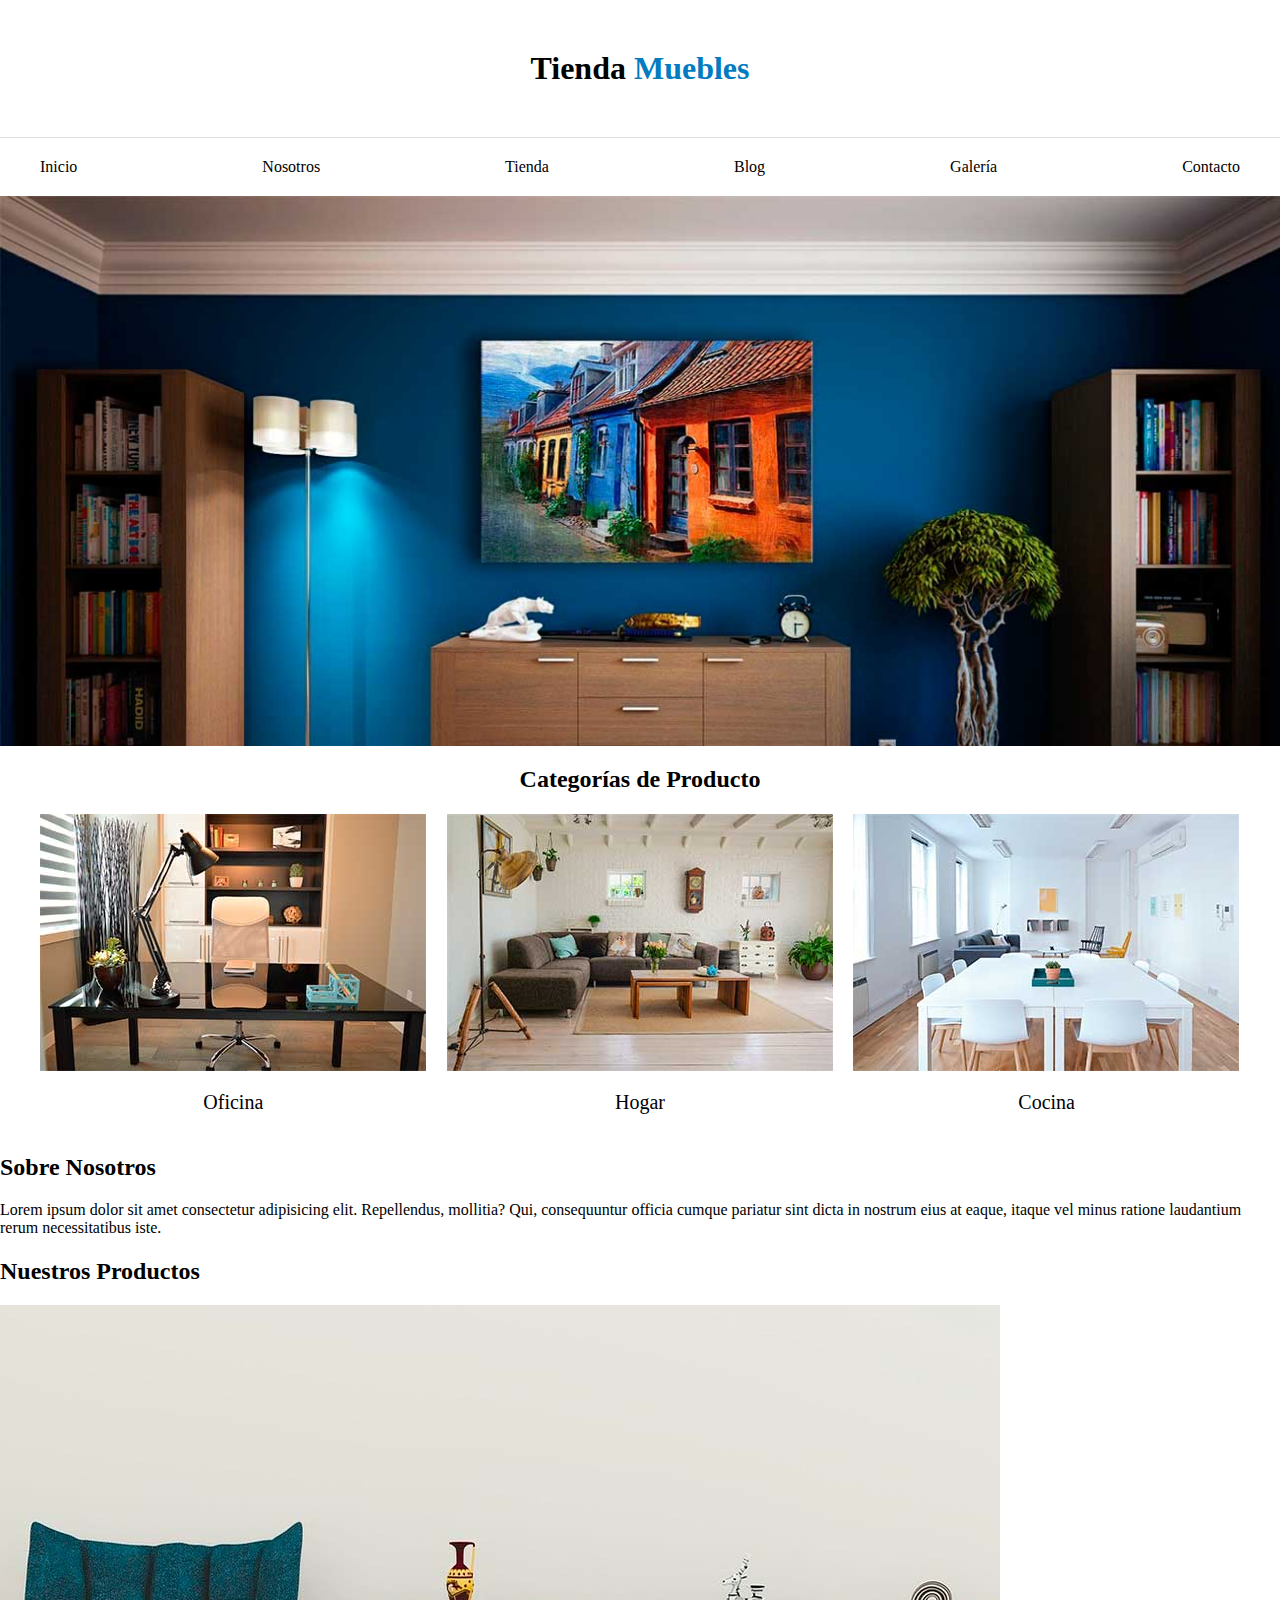
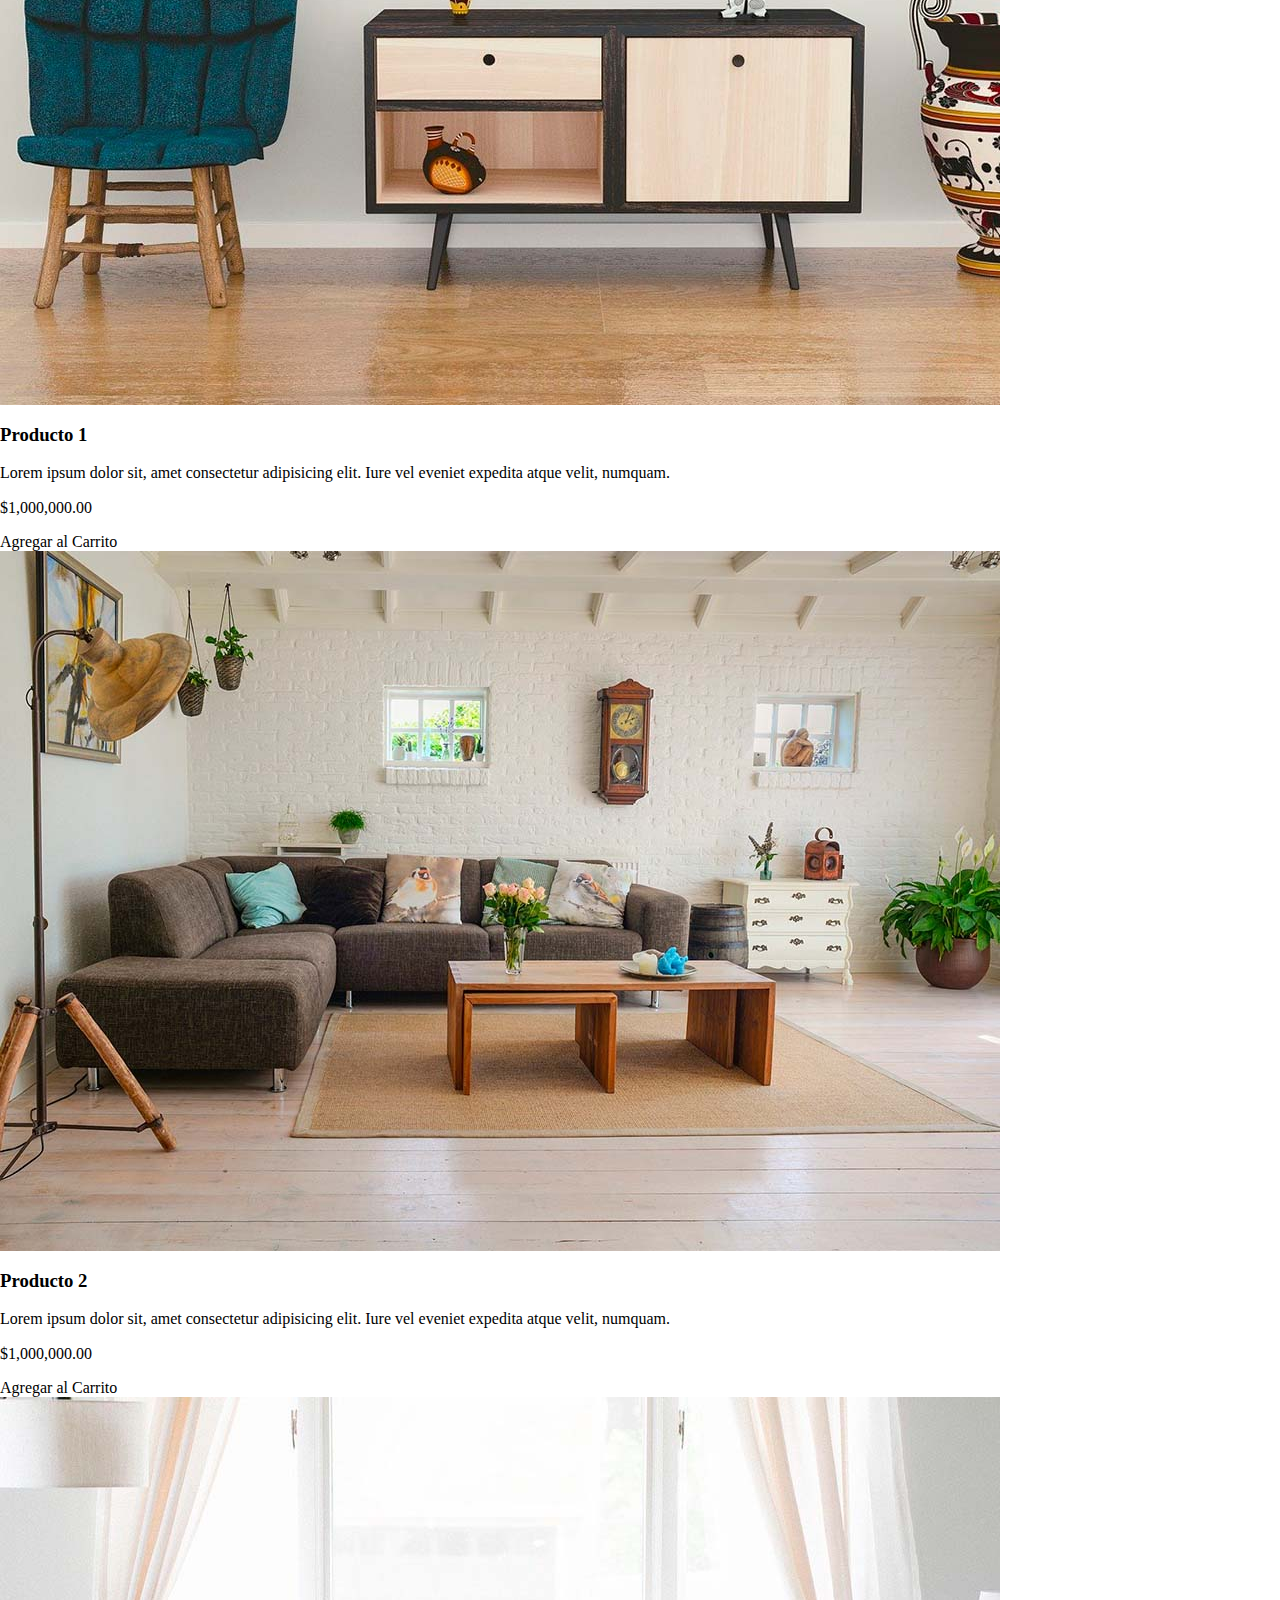
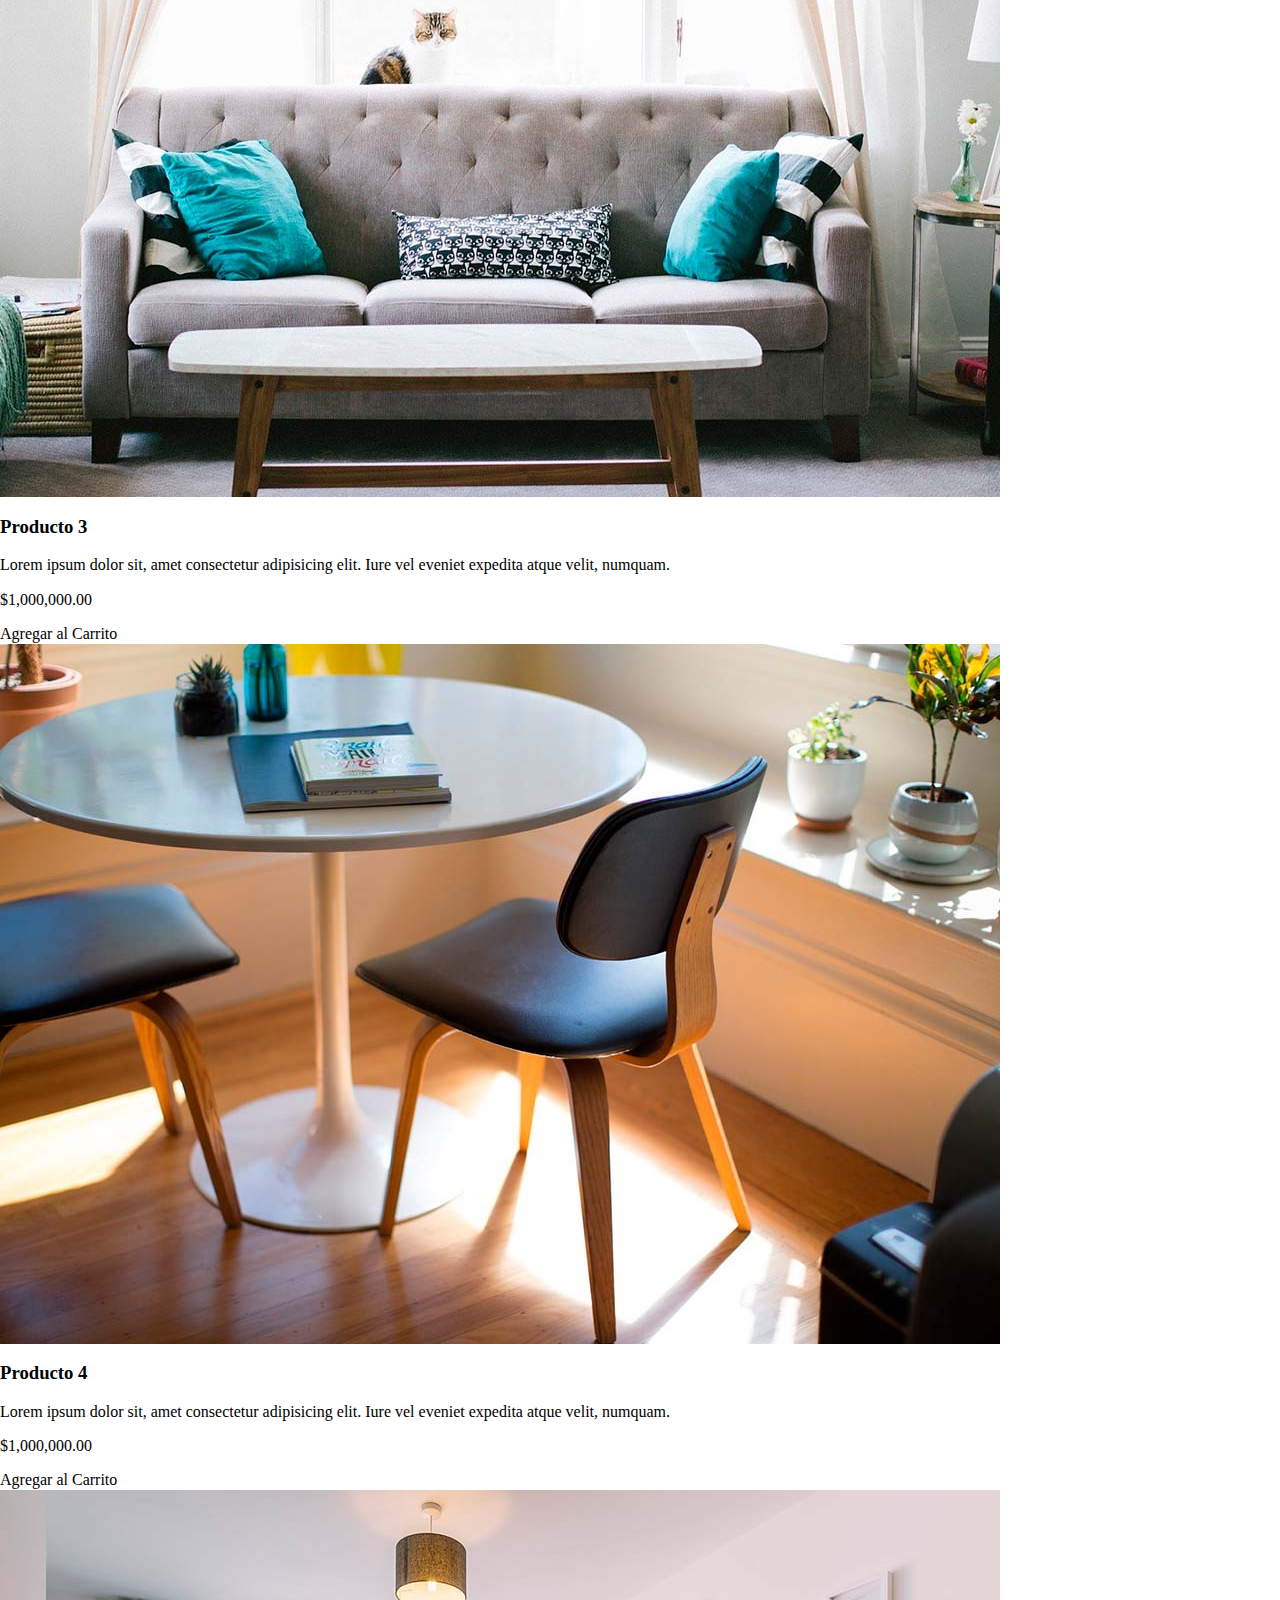
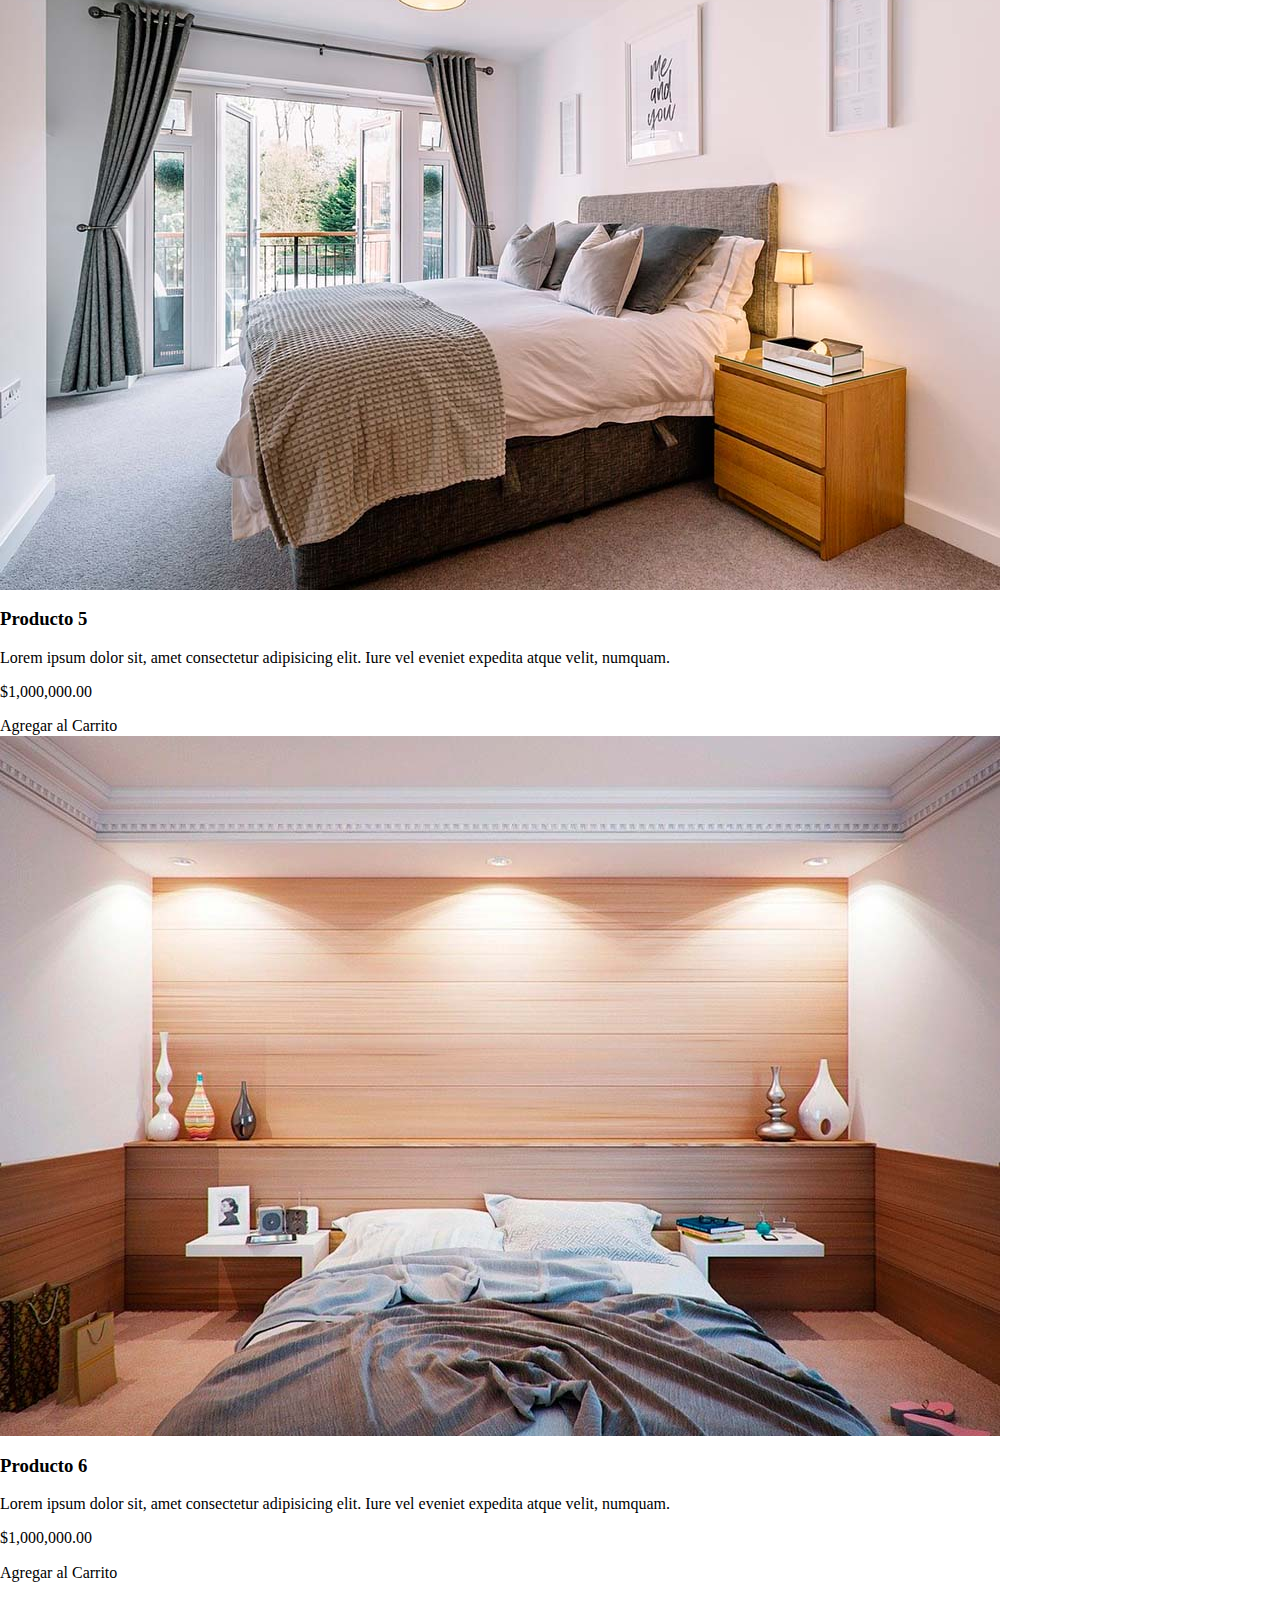
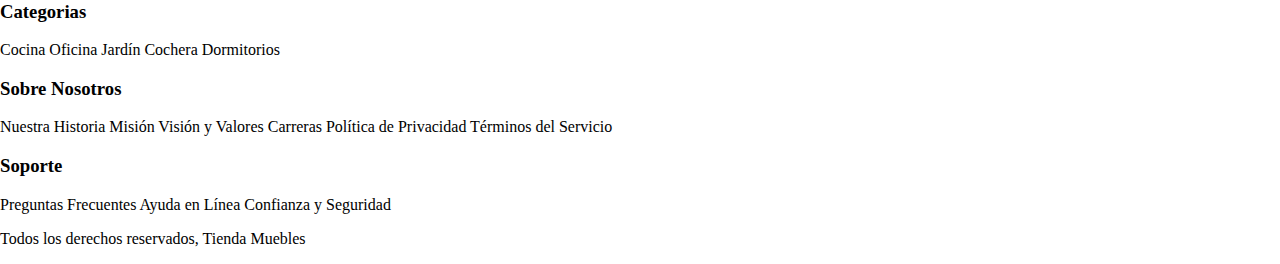
==== index.html @ baf043fe "Update CatProd: Add hover" ====
<!DOCTYPE html>
<html lang="es">

<head>
    <meta charset="UTF-8">
    <meta http-equiv="X-UA-Compatible" content="IE=edge">
    <meta name="viewport" content="width=device-width, initial-scale=1.0">
    <title>Aprendiendo HTML</title>
    <link rel="stylesheet" href="css/normalize.css">
    <link rel="stylesheet" href="css/style.css">
</head>

<body>
    <header>
        <h1 class="nombre-sitio">Tienda <span>Muebles</span></h1>
    </header>

    <div class="contenedor-navegacion">
        <nav class="nav-principal contenedor">
            <a href="index.html">Inicio</a>
            <a href="nosotros.html">Nosotros</a>
            <a href="tienda.html">Tienda</a>
            <a href="blog.html">Blog</a>
            <a href="galeria.html">Galería</a>
            <a href="contacto.html">Contacto</a>
        </nav>
    </div>
    <div class="hero"></div>


    <section class="contenedor categorias">
        <h2>Categorías de <span>Producto</span></h2>
        <div class="listado-categorias">
            <div class="categoria">
                <img src="img/categoria1.jpg" alt="Imagen Categoría">
                <a href="#">Oficina</a>
            </div>
            <div class="categoria">
                <img src="img/categoria2.jpg" alt="Imagen Categoría">
                <a href="#">Hogar</a>
            </div>
            <div class="categoria">
                <img src="img/categoria3.jpg" alt="Imagen Categoría">
                <a href="#">Cocina</a>
            </div>
        </div>
    </section>

    <section class="sobre-nosotros">
        <div>
            <h2>Sobre Nosotros</h2>
            <p>Lorem ipsum dolor sit amet consectetur adipisicing elit. Repellendus, mollitia? Qui, consequuntur officia
                cumque pariatur sint dicta in nostrum eius at eaque, itaque vel minus ratione laudantium rerum
                necessitatibus iste.</p>
        </div>
    </section>

    <main>
        <h2>Nuestros Productos</h2>

        <div>
            <div>
                <img src="img/producto1.jpg" alt="Imagen Producto">
                <div>
                    <h3>Producto 1</h3>
                    <p>Lorem ipsum dolor sit, amet consectetur adipisicing elit. Iure vel eveniet expedita atque velit,
                        numquam.</p>
                    <p>$1,000,000.00</p>
                    <a href="#">Agregar al Carrito</a>
                </div> <!-- Info Producto -->
            </div> <!-- Producto -->
            <div>
                <img src="img/producto2.jpg" alt="Imagen Producto">
                <div>
                    <h3>Producto 2</h3>
                    <p>Lorem ipsum dolor sit, amet consectetur adipisicing elit. Iure vel eveniet expedita atque velit,
                        numquam.</p>
                    <p>$1,000,000.00</p>
                    <a href="#">Agregar al Carrito</a>
                </div> <!-- Info Producto -->
            </div> <!-- Producto -->
            <div>
                <img src="img/producto3.jpg" alt="Imagen Producto">
                <div>
                    <h3>Producto 3</h3>
                    <p>Lorem ipsum dolor sit, amet consectetur adipisicing elit. Iure vel eveniet expedita atque velit,
                        numquam.</p>
                    <p>$1,000,000.00</p>
                    <a href="#">Agregar al Carrito</a>
                </div> <!-- Info Producto -->
            </div> <!-- Producto -->
            <div>
                <img src="img/producto4.jpg" alt="Imagen Producto">
                <div>
                    <h3>Producto 4</h3>
                    <p>Lorem ipsum dolor sit, amet consectetur adipisicing elit. Iure vel eveniet expedita atque velit,
                        numquam.</p>
                    <p>$1,000,000.00</p>
                    <a href="#">Agregar al Carrito</a>
                </div> <!-- Info Producto -->
            </div> <!-- Producto -->
            <div>
                <img src="img/producto5.jpg" alt="Imagen Producto">
                <div>
                    <h3>Producto 5</h3>
                    <p>Lorem ipsum dolor sit, amet consectetur adipisicing elit. Iure vel eveniet expedita atque velit,
                        numquam.</p>
                    <p>$1,000,000.00</p>
                    <a href="#">Agregar al Carrito</a>
                </div> <!-- Info Producto -->
            </div> <!-- Producto -->
            <div>
                <img src="img/producto6.jpg" alt="Imagen Producto">
                <div>
                    <h3>Producto 6</h3>
                    <p>Lorem ipsum dolor sit, amet consectetur adipisicing elit. Iure vel eveniet expedita atque velit,
                        numquam.</p>
                    <p>$1,000,000.00</p>
                    <a href="#">Agregar al Carrito</a>
                </div> <!-- Info Producto -->
            </div> <!-- Producto -->
        </div> <!-- Fin del listado -->

    </main>


    <footer>
        <div>
            <h3>Categorias</h3>
            <nav>
                <a href="#">Cocina</a>
                <a href="#">Oficina</a>
                <a href="#">Jardín</a>
                <a href="#">Cochera</a>
                <a href="#">Dormitorios</a>
            </nav>
        </div>
        <div>
            <h3>Sobre Nosotros</h3>
            <a href="#">Nuestra Historia</a>
            <a href="#">Misión Visión y Valores</a>
            <a href="#">Carreras</a>
            <a href="#">Política de Privacidad</a>
            <a href="#">Términos del Servicio</a>
        </div>
        <div>
            <h3>Soporte</h3>
            <a href="#">Preguntas Frecuentes</a>
            <a href="#">Ayuda en Línea</a>
            <a href="#">Confianza y Seguridad</a>
        </div>
        <p>Todos los derechos reservados, Tienda Muebles</p>
    </footer>
</body>

</html>
---- css/style.css ----
html {
    box-sizing: border-box;
}

*,
*:before,
*:after {
    box-sizing: inherit;
}

/* Globales */
a {
    text-decoration: none;
    color: black;
}
.contenedor {
    max-width: 1200px;
    margin: 0 auto;
}

img {
    max-width: 100%;
    display: block;
}

/* Header y Navegación */
.nombre-sitio {
    margin-top: 50px;
    margin-bottom: 50px;
    text-align: center;
}

.nombre-sitio span {
    color: #037bc0;
}

.contenedor-navegacion {
    border-top: 1px solid #e1e1e1;
}

.nav-principal {
    padding: 20px 0px;
    display: flex;
    justify-content: space-between;
}
.hero {
    background-image: url("../img/principal.jpg");
    background-repeat: no-repeat;
    background-size: cover;
    height: 550px;
    
}

/* Categoria */
.categorias h2{
    text-align: center;
}
.categoria a {
    text-align: center;
    display: block;
    padding: 20px;
    font-size: 20px;
}
.categoria a:hover {
    background-color: #037bc0;
    color: white;
    border-bottom-right-radius: 10px;
}
.listado-categorias {
    display: grid;
    grid-template-columns: repeat(3, 1fr);
    gap: 20px;
}
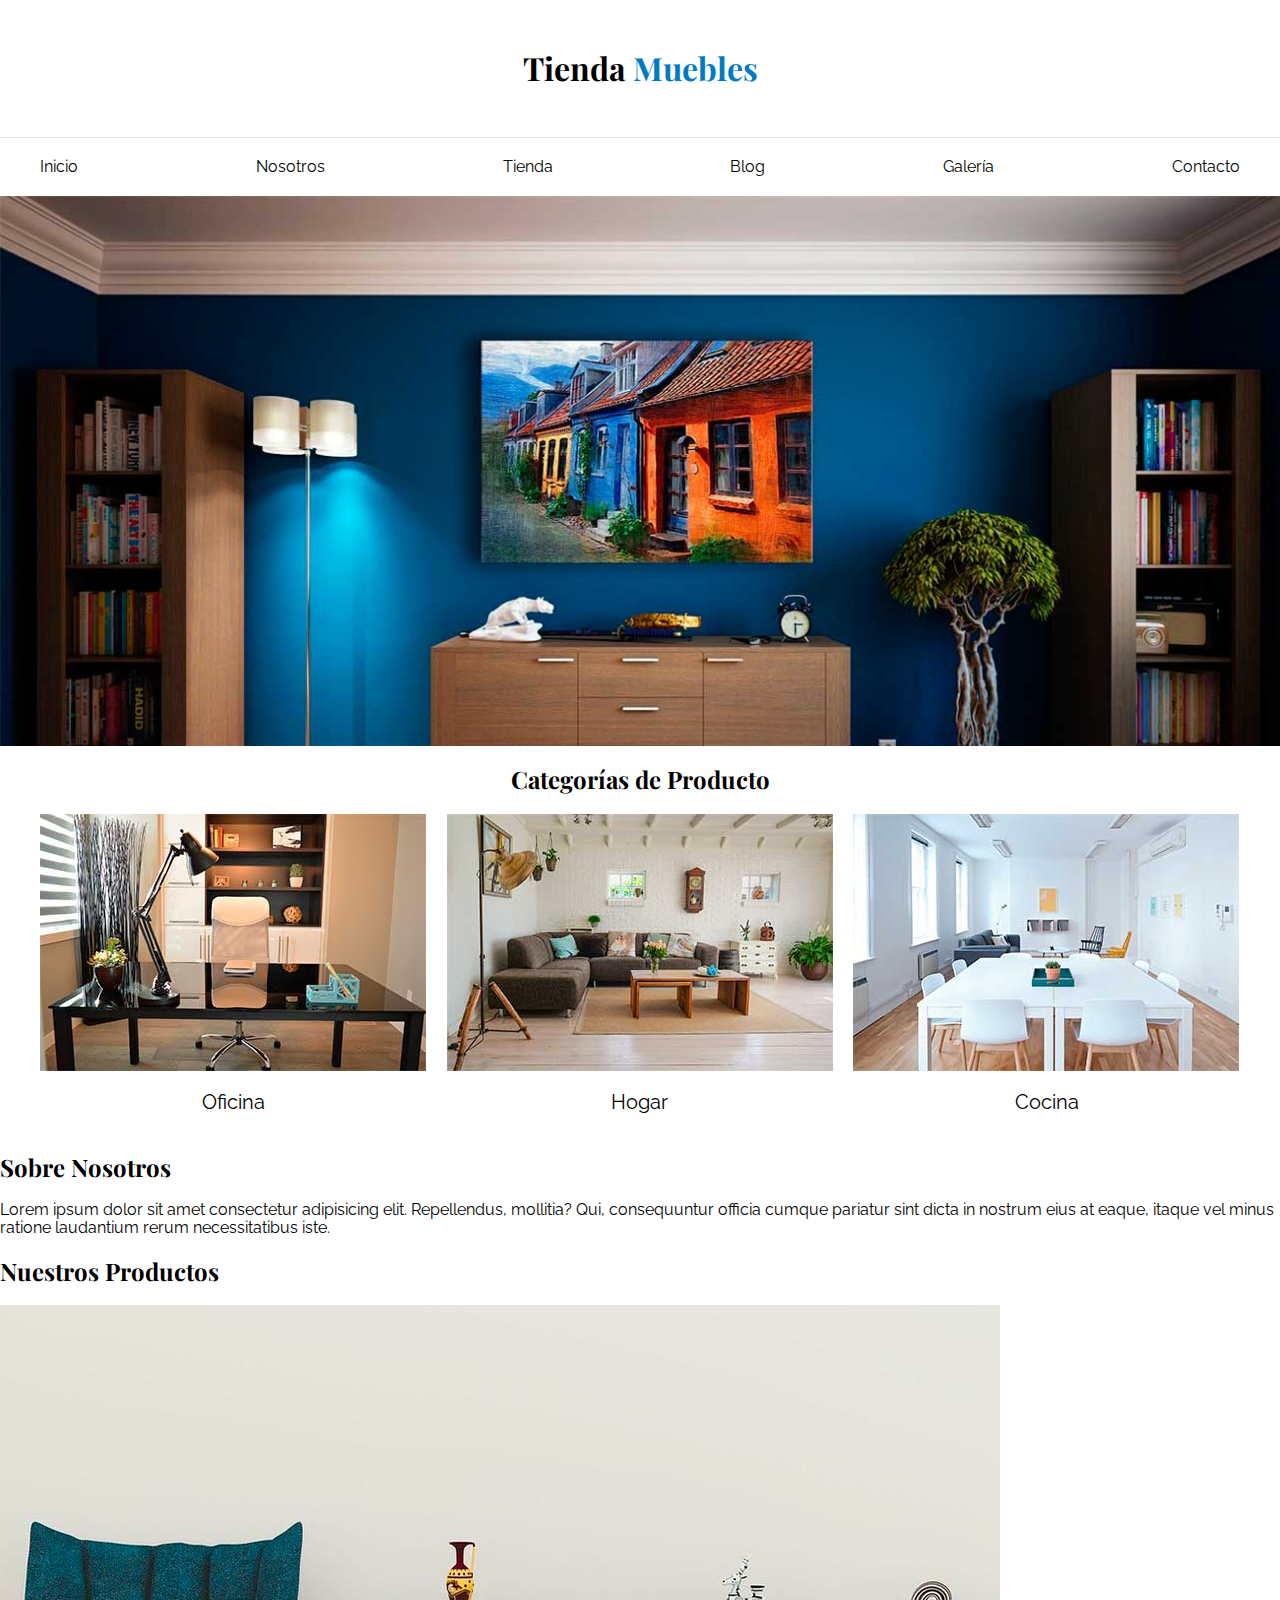
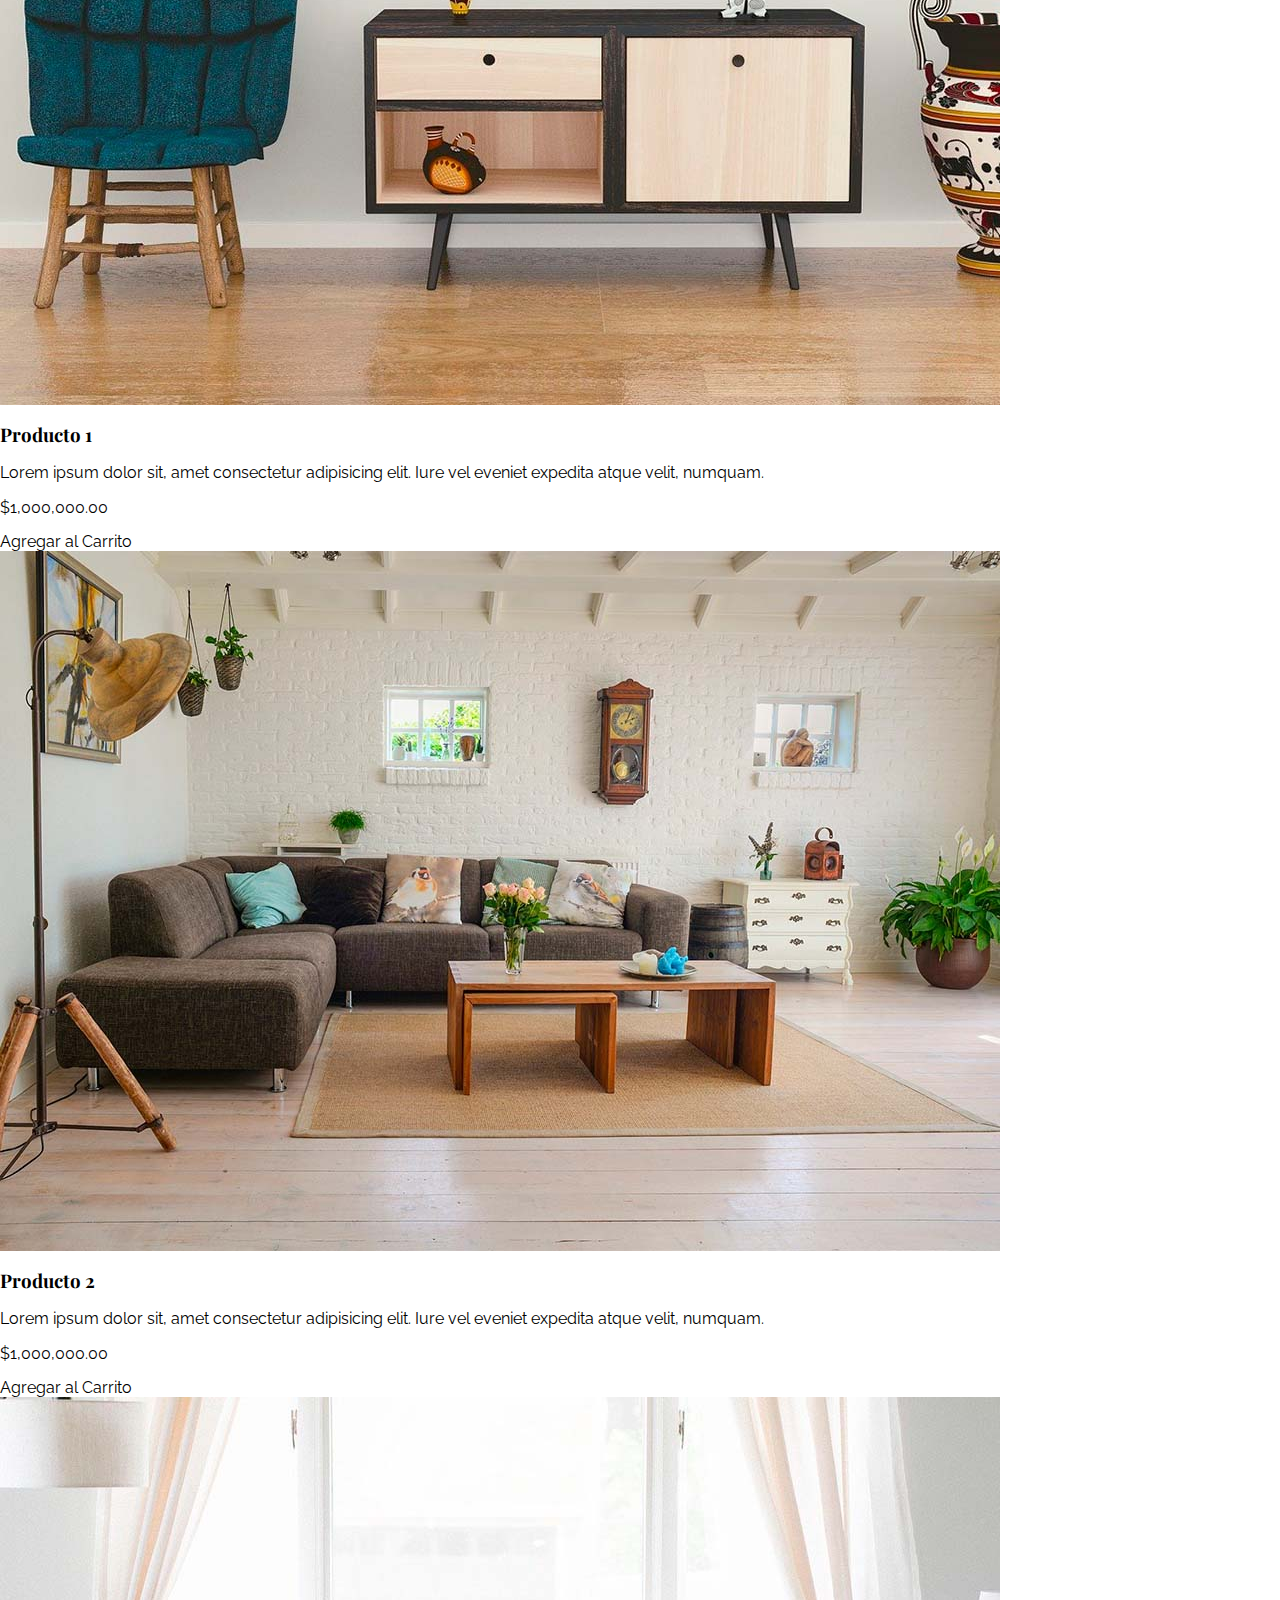
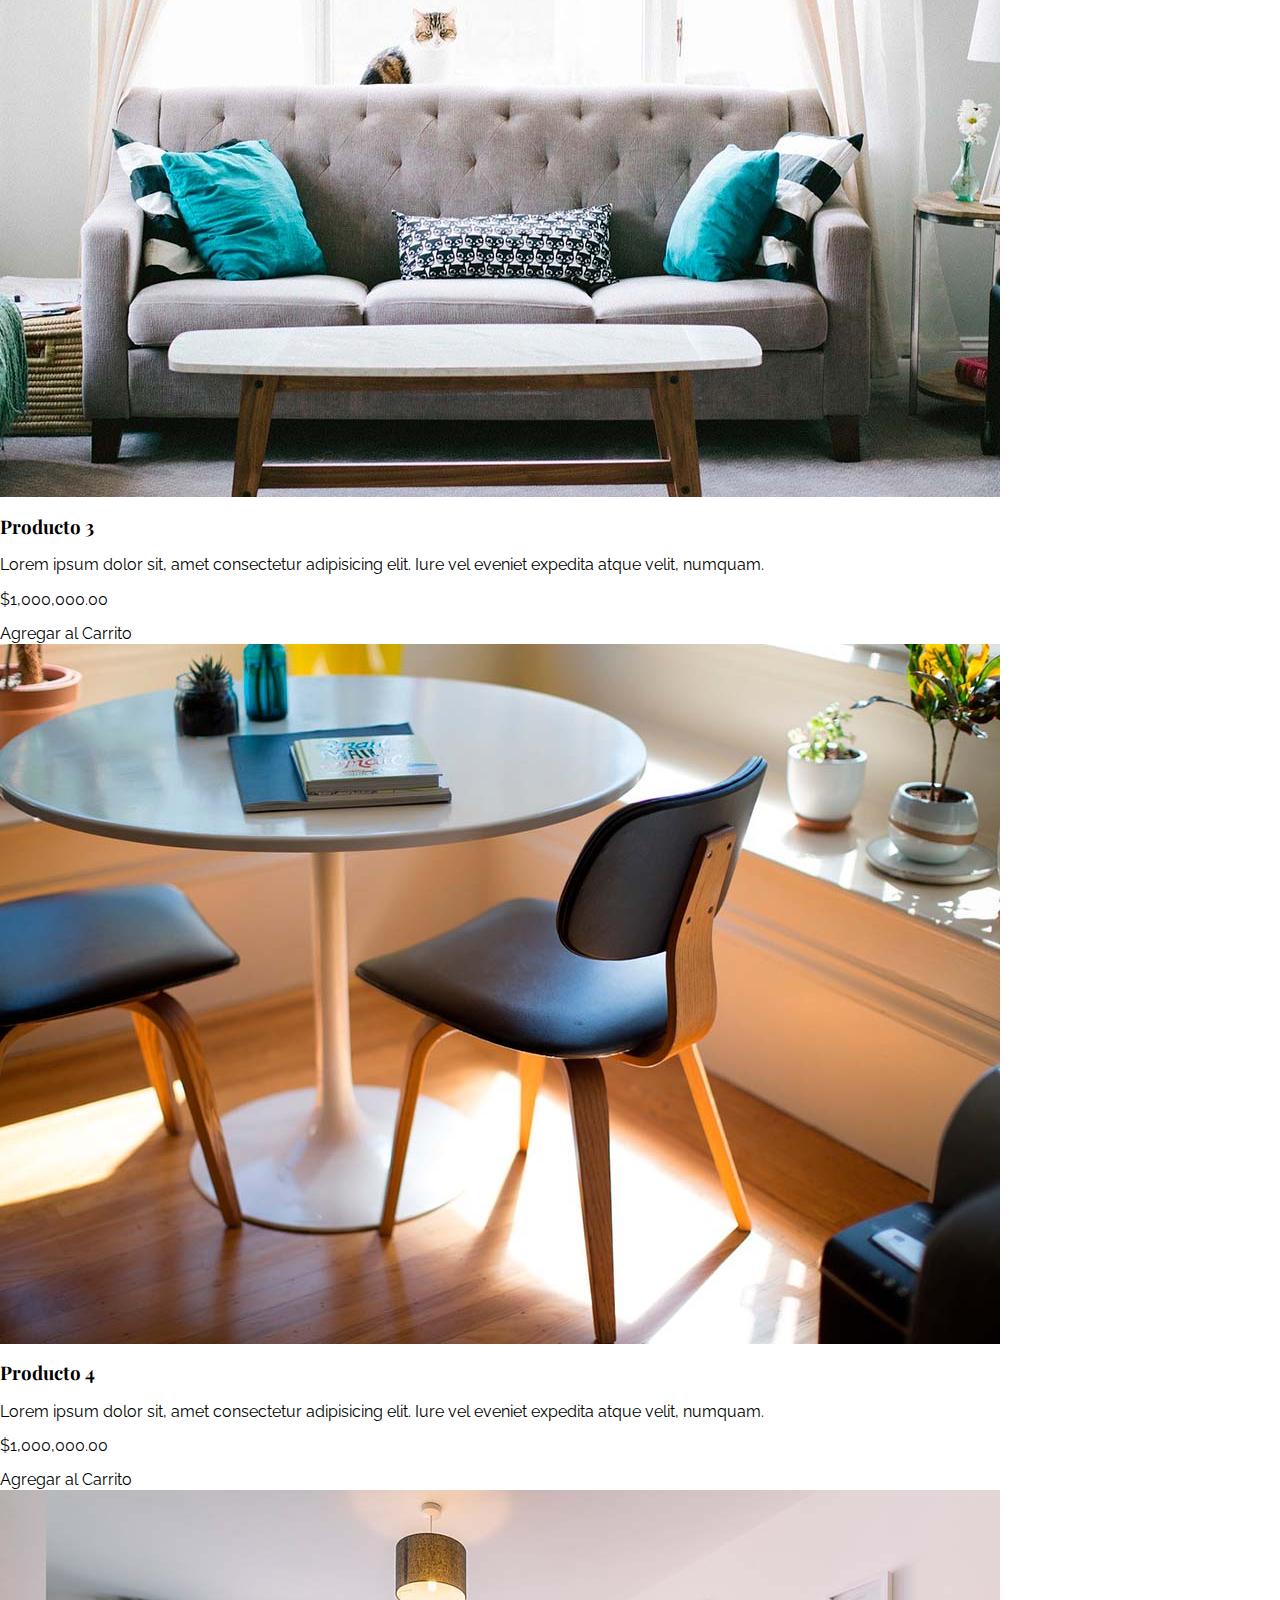
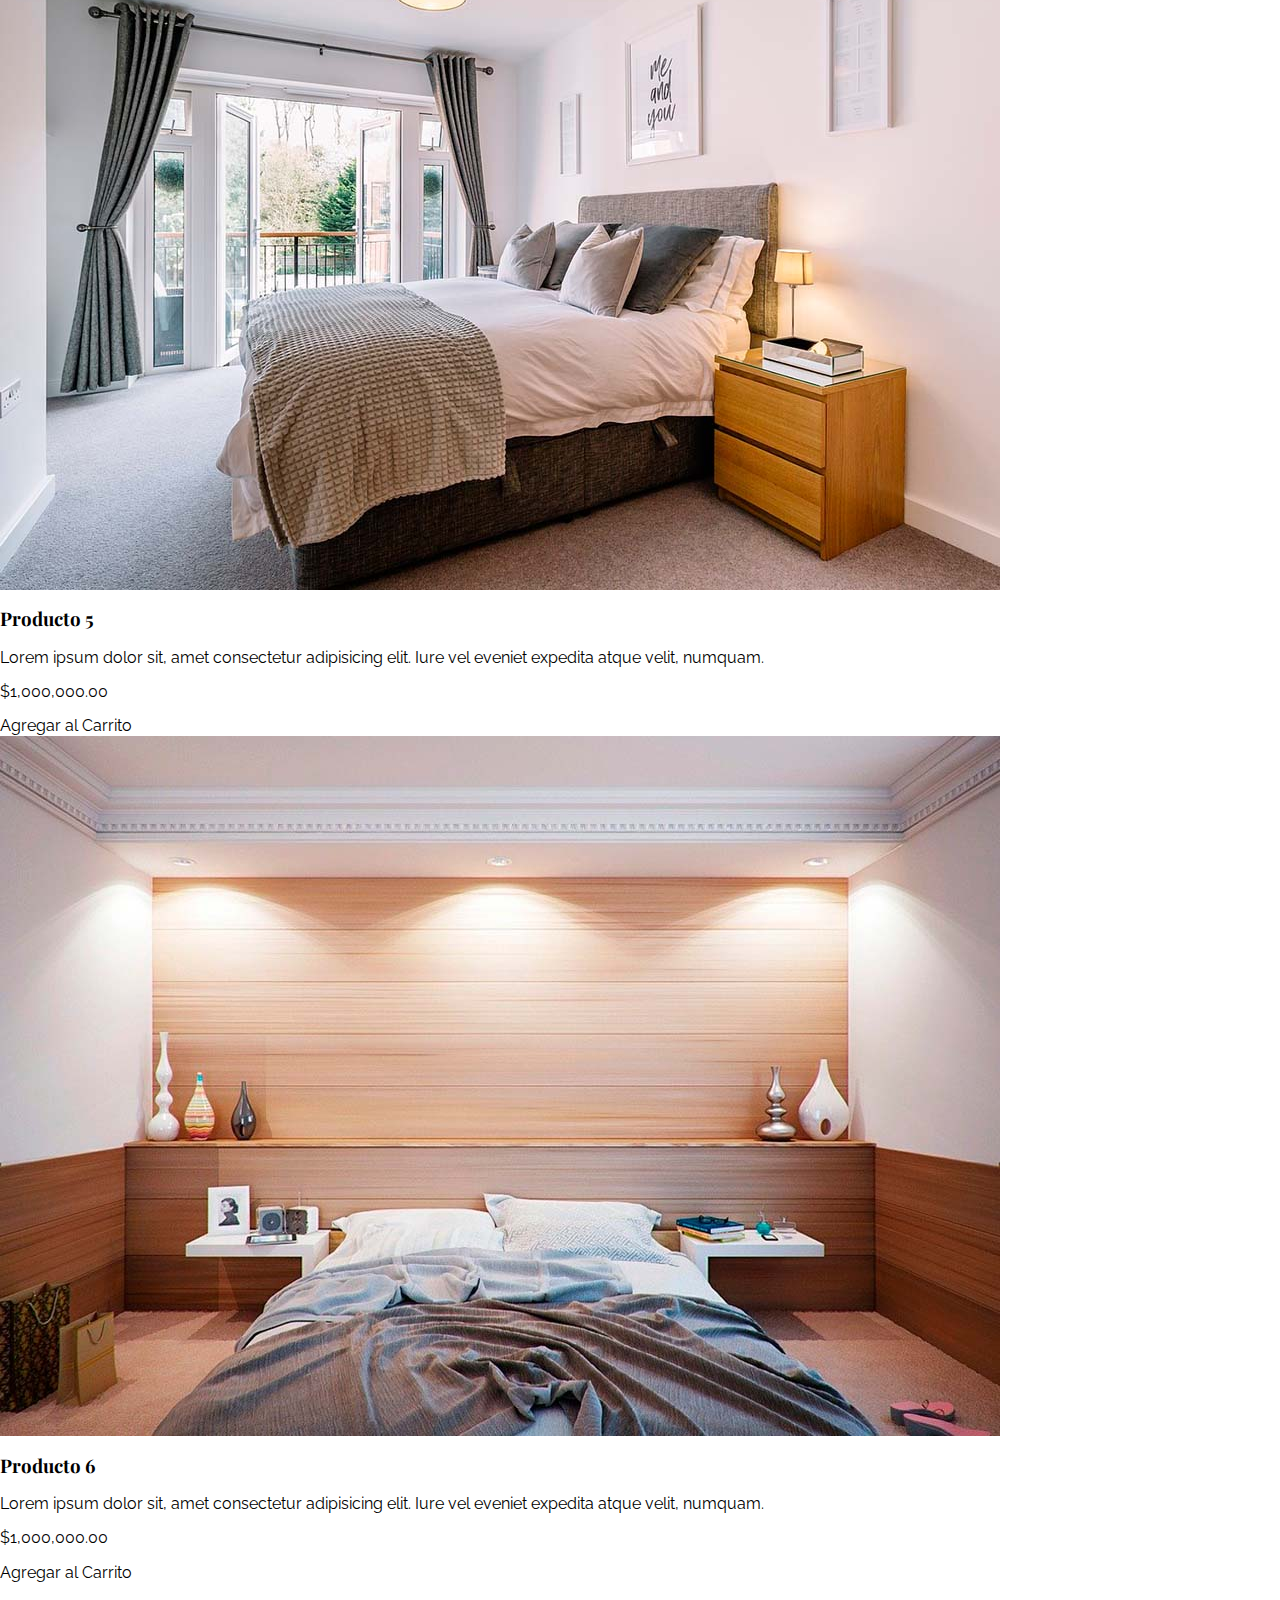
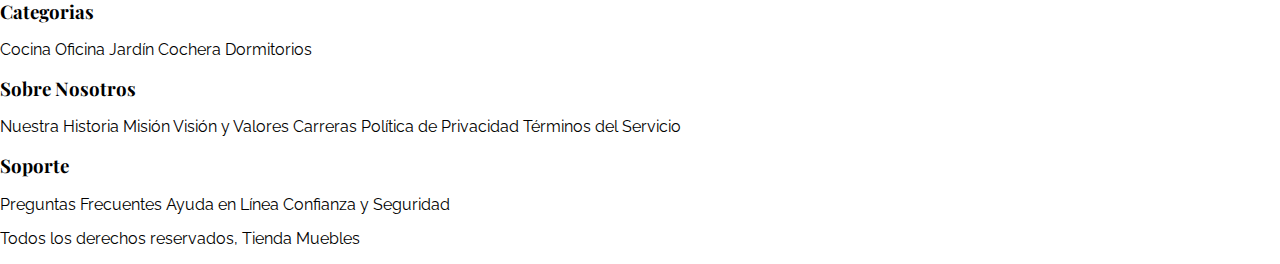
==== commit 3348c743: "Add fonts" ====
--- a/index.html
+++ b/index.html
@@ -7,6 +7,9 @@
     <meta name="viewport" content="width=device-width, initial-scale=1.0">
     <title>Aprendiendo HTML</title>
     <link rel="stylesheet" href="css/normalize.css">
+    <link rel="preconnect" href="https://fonts.googleapis.com">
+    <link rel="preconnect" href="https://fonts.gstatic.com" crossorigin>
+    <link href="https://fonts.googleapis.com/css2?family=Playfair+Display:wght@700&family=Raleway:wght@400;700;900&display=swap" rel="stylesheet">
     <link rel="stylesheet" href="css/style.css">
 </head>
 
--- a/css/style.css
+++ b/css/style.css
@@ -8,11 +8,19 @@
     box-sizing: inherit;
 }
 
+body {
+    font-family: 'Raleway', sans-serif;
+}
+
 /* Globales */
+h1, h2, h3 {
+    font-family: 'Playfair Display', serif;
+}
 a {
     text-decoration: none;
     color: black;
 }
+
 .contenedor {
     max-width: 1200px;
     margin: 0 auto;
@@ -43,29 +51,33 @@
     display: flex;
     justify-content: space-between;
 }
+
 .hero {
     background-image: url("../img/principal.jpg");
     background-repeat: no-repeat;
     background-size: cover;
     height: 550px;
-    
+
 }
 
 /* Categoria */
-.categorias h2{
+.categorias h2 {
     text-align: center;
 }
+
 .categoria a {
     text-align: center;
     display: block;
     padding: 20px;
     font-size: 20px;
 }
+
 .categoria a:hover {
     background-color: #037bc0;
     color: white;
     border-bottom-right-radius: 10px;
 }
+
 .listado-categorias {
     display: grid;
     grid-template-columns: repeat(3, 1fr);
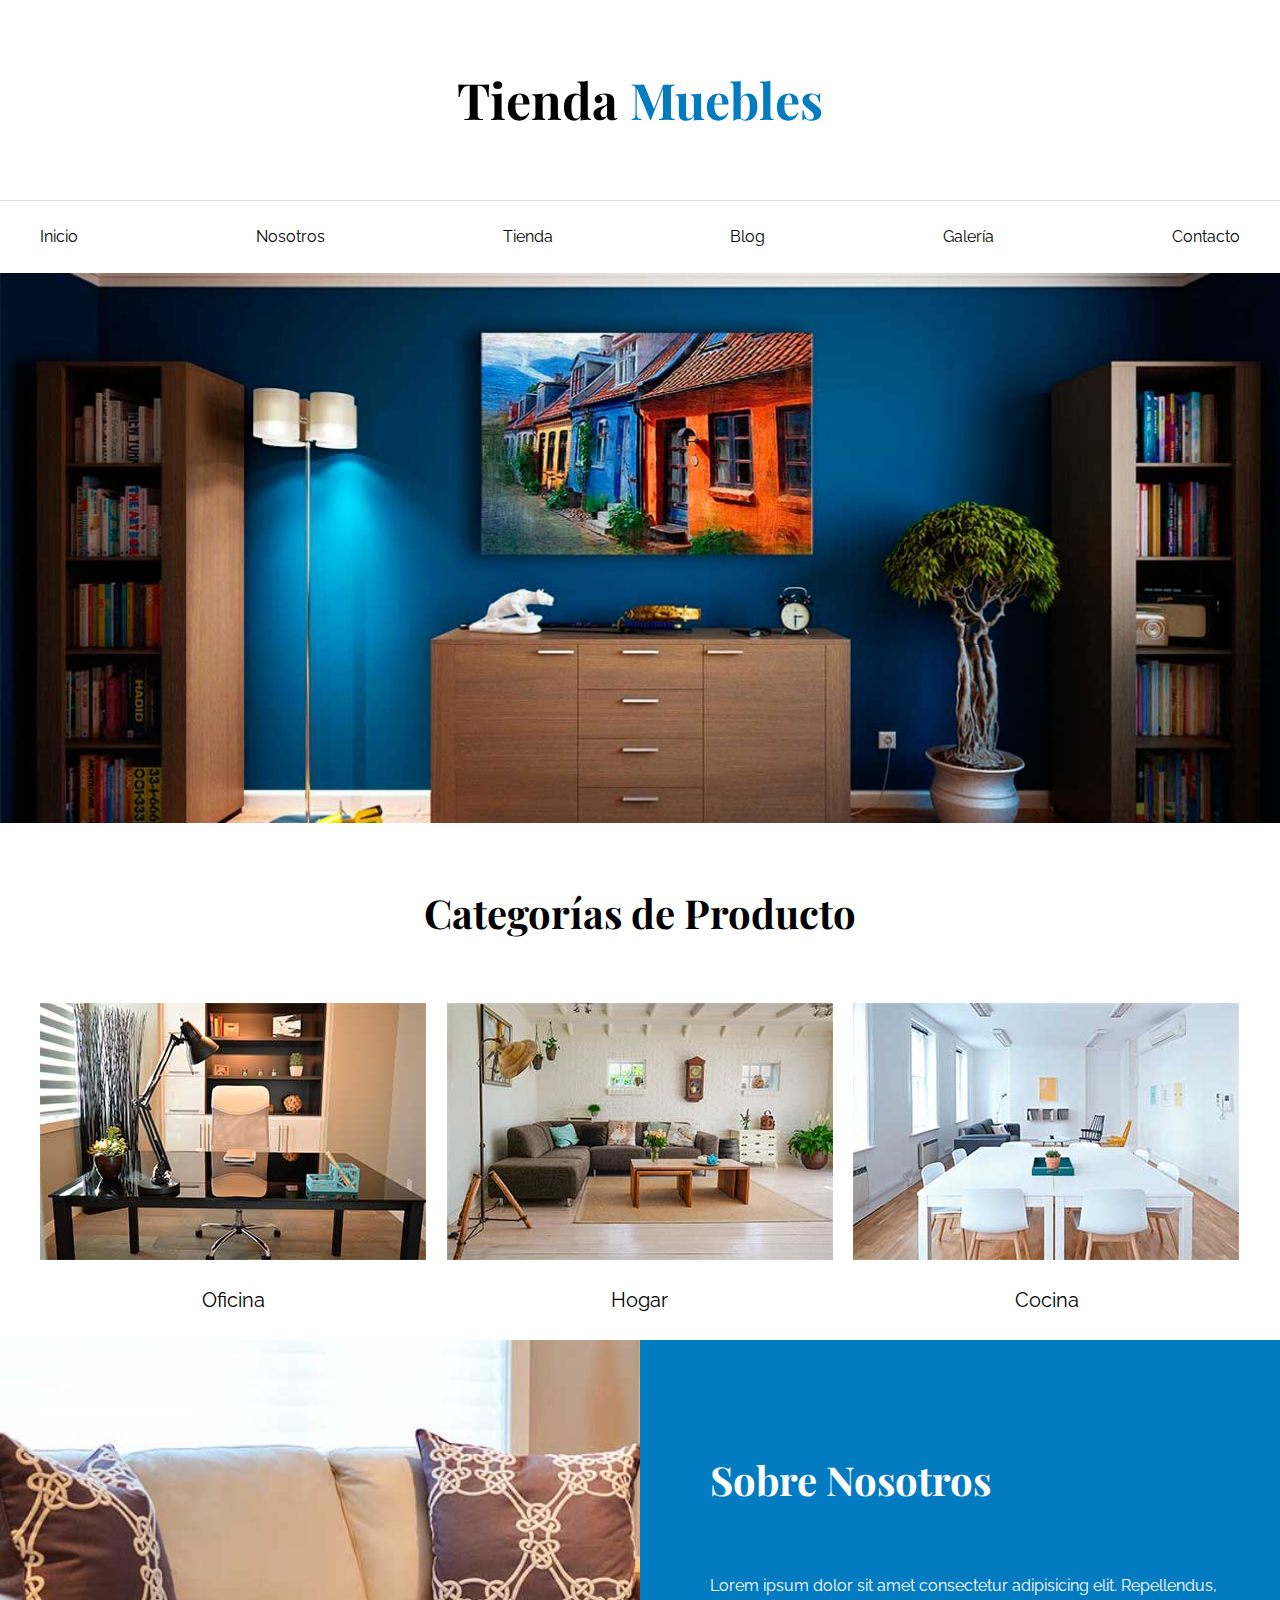
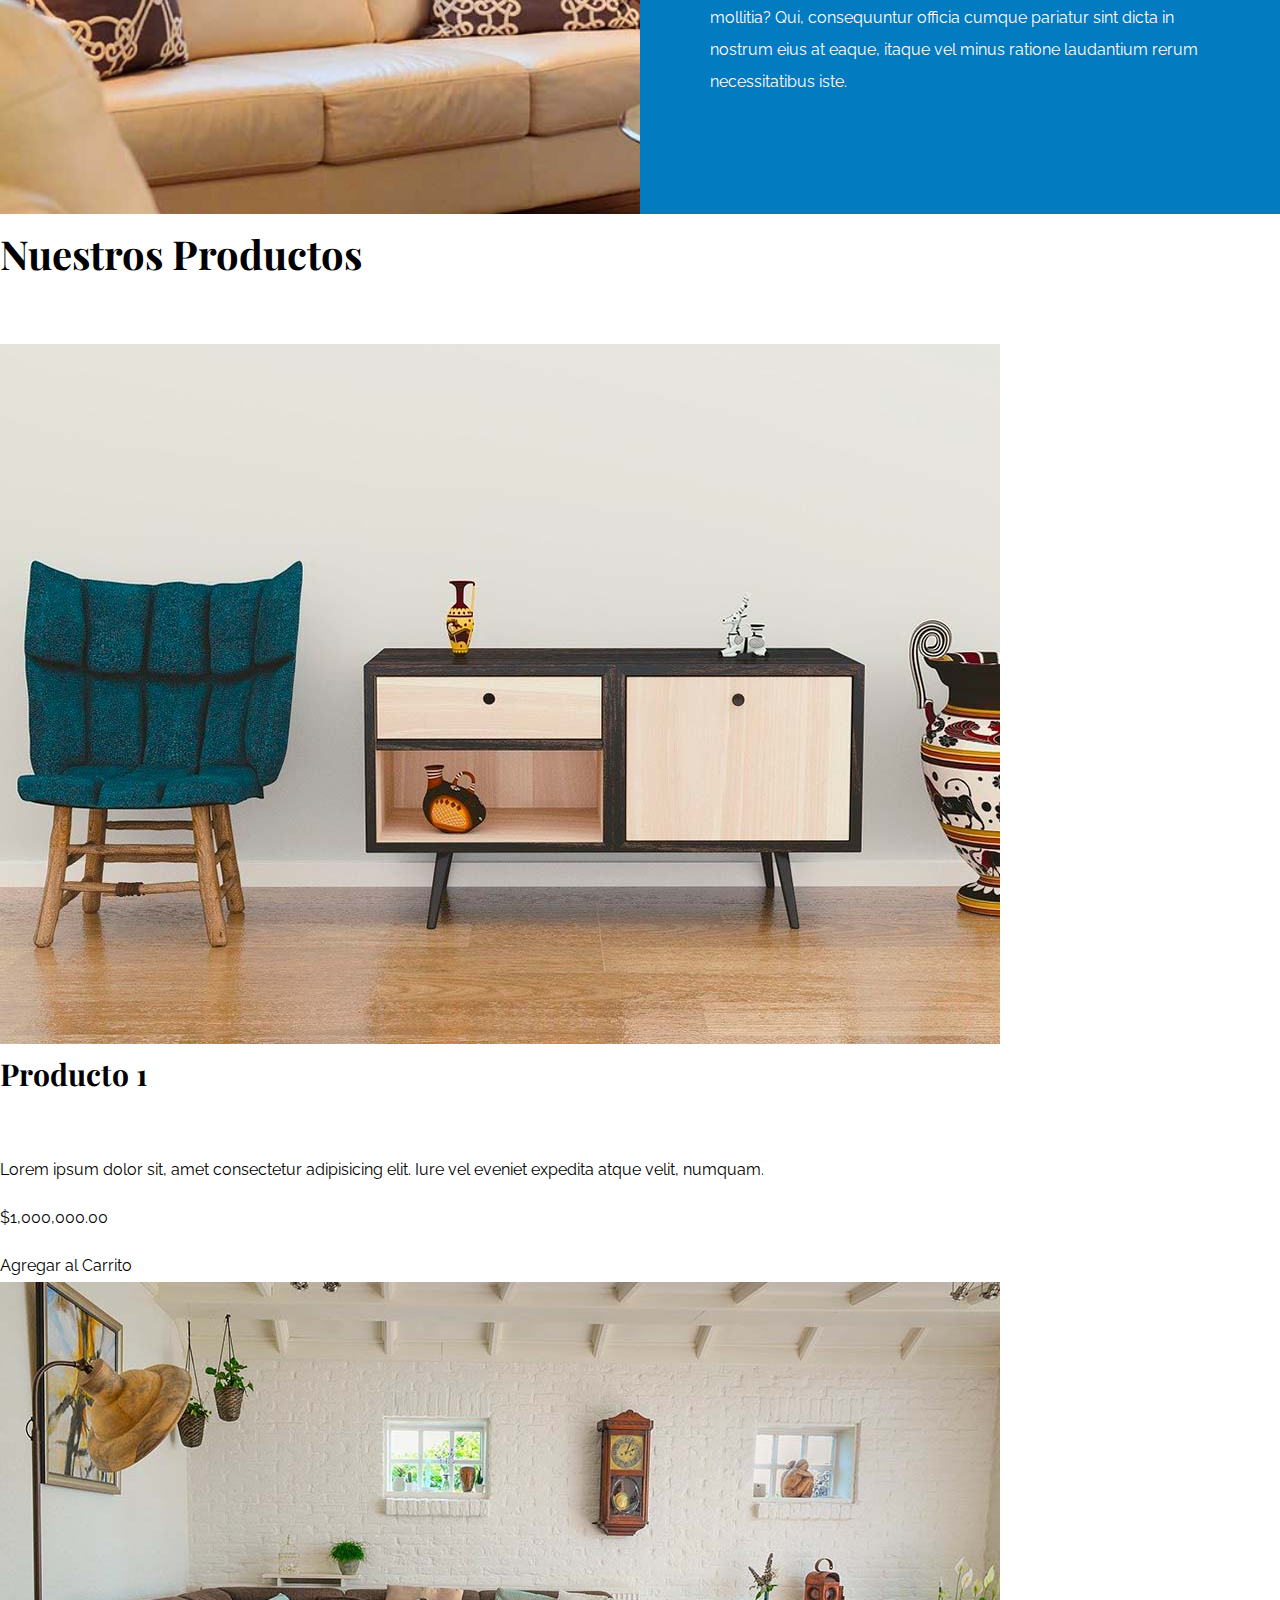
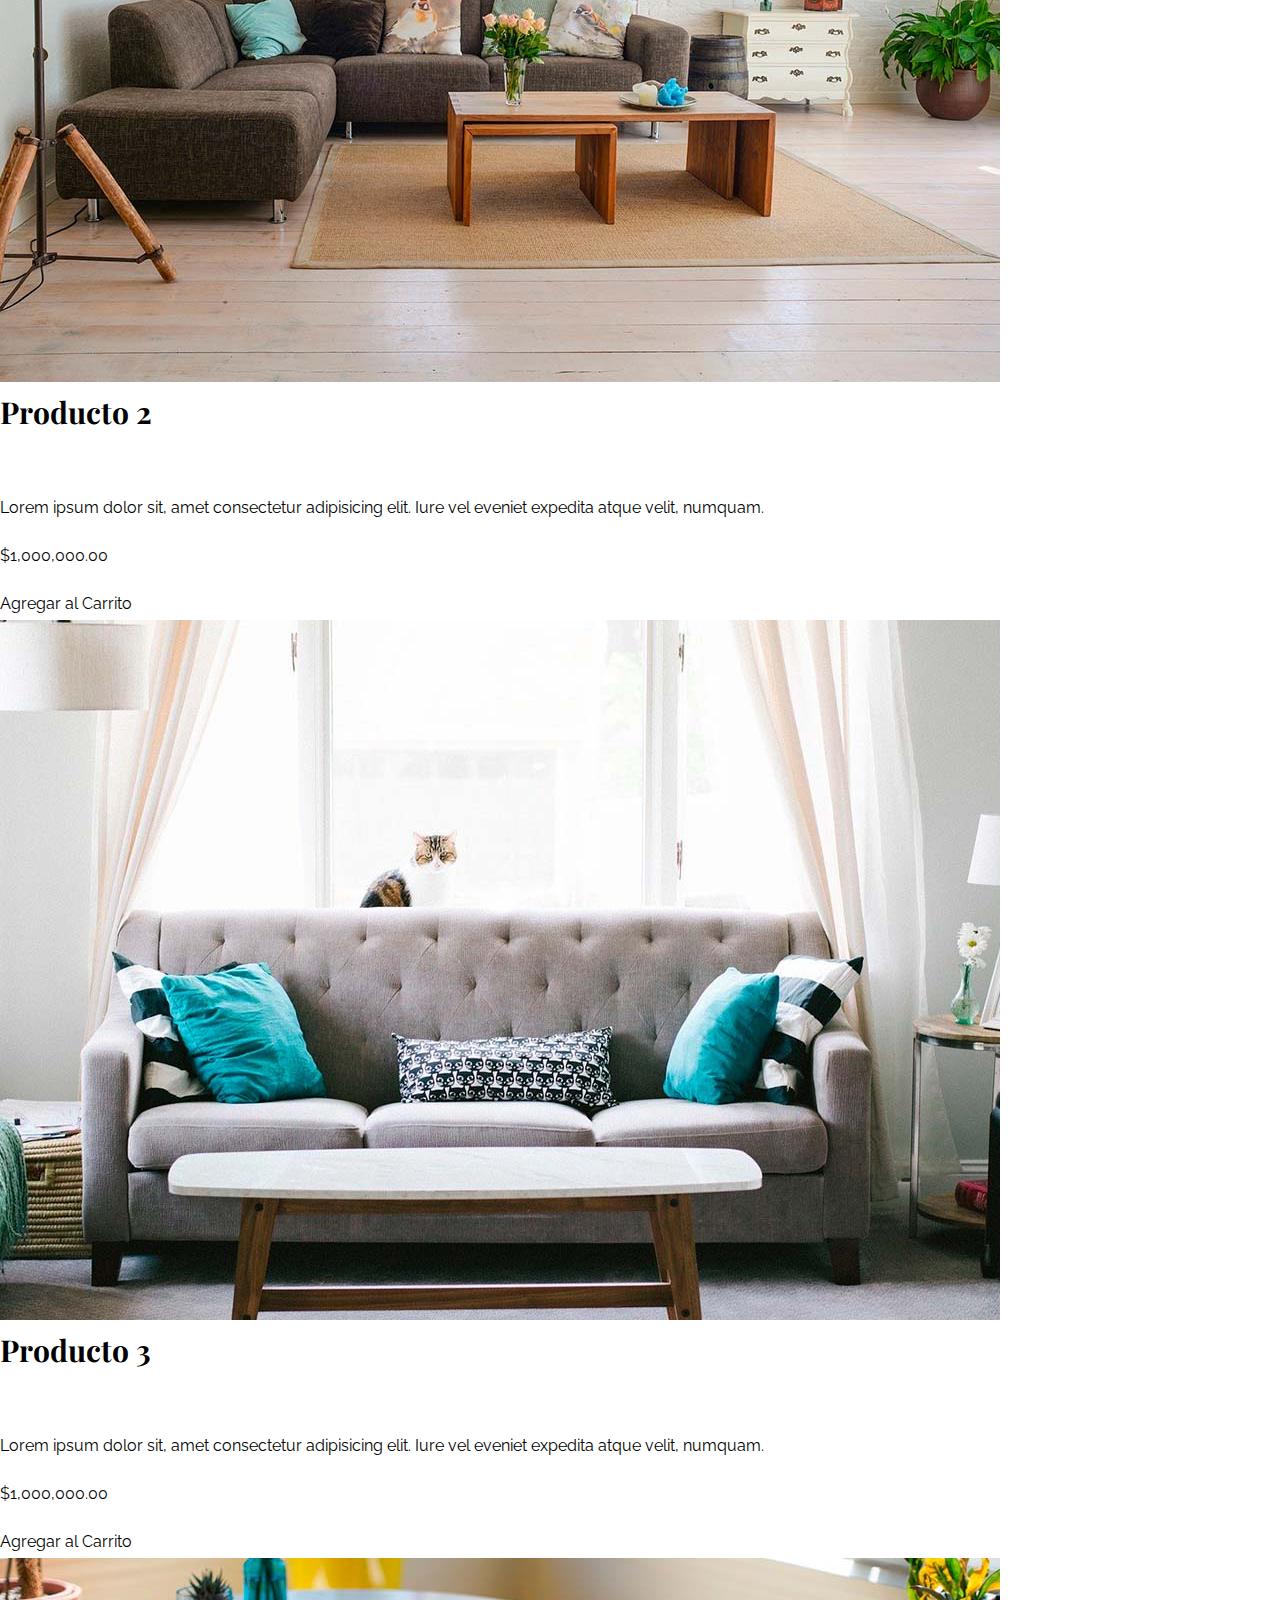
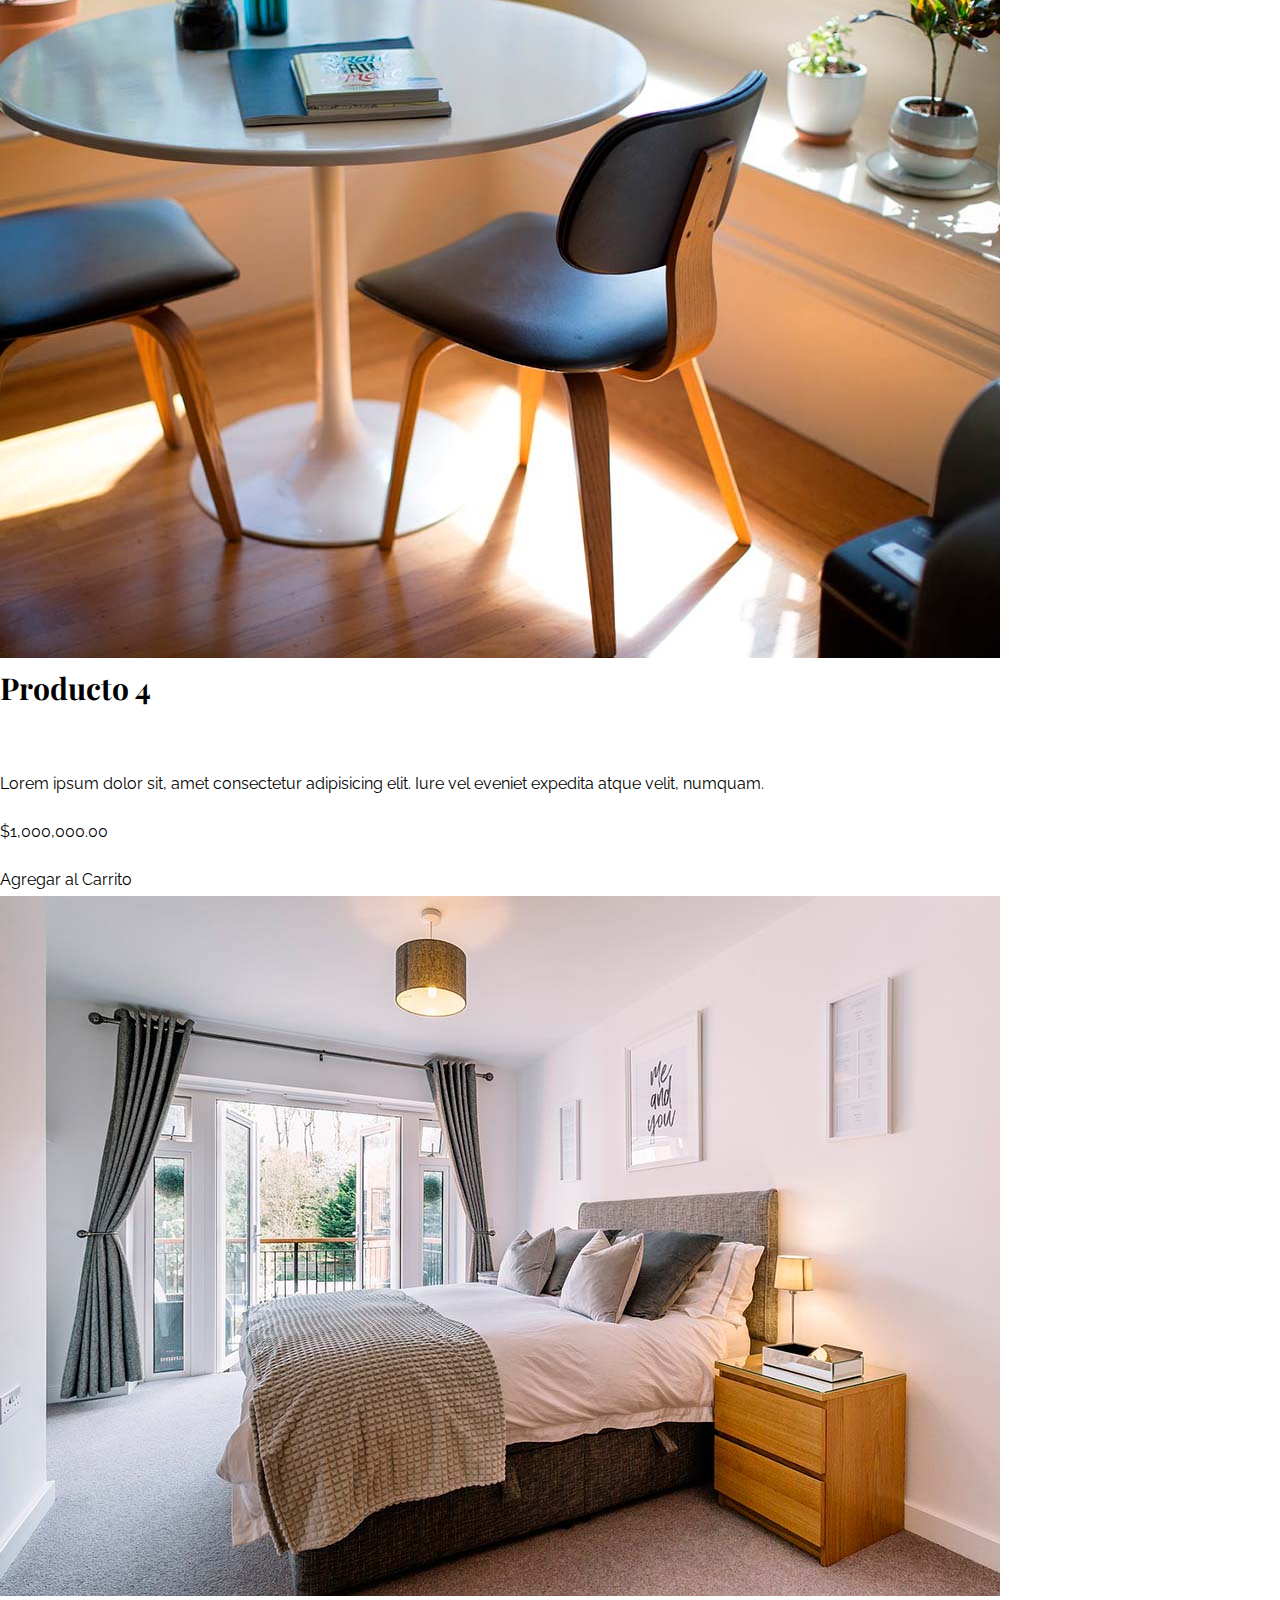
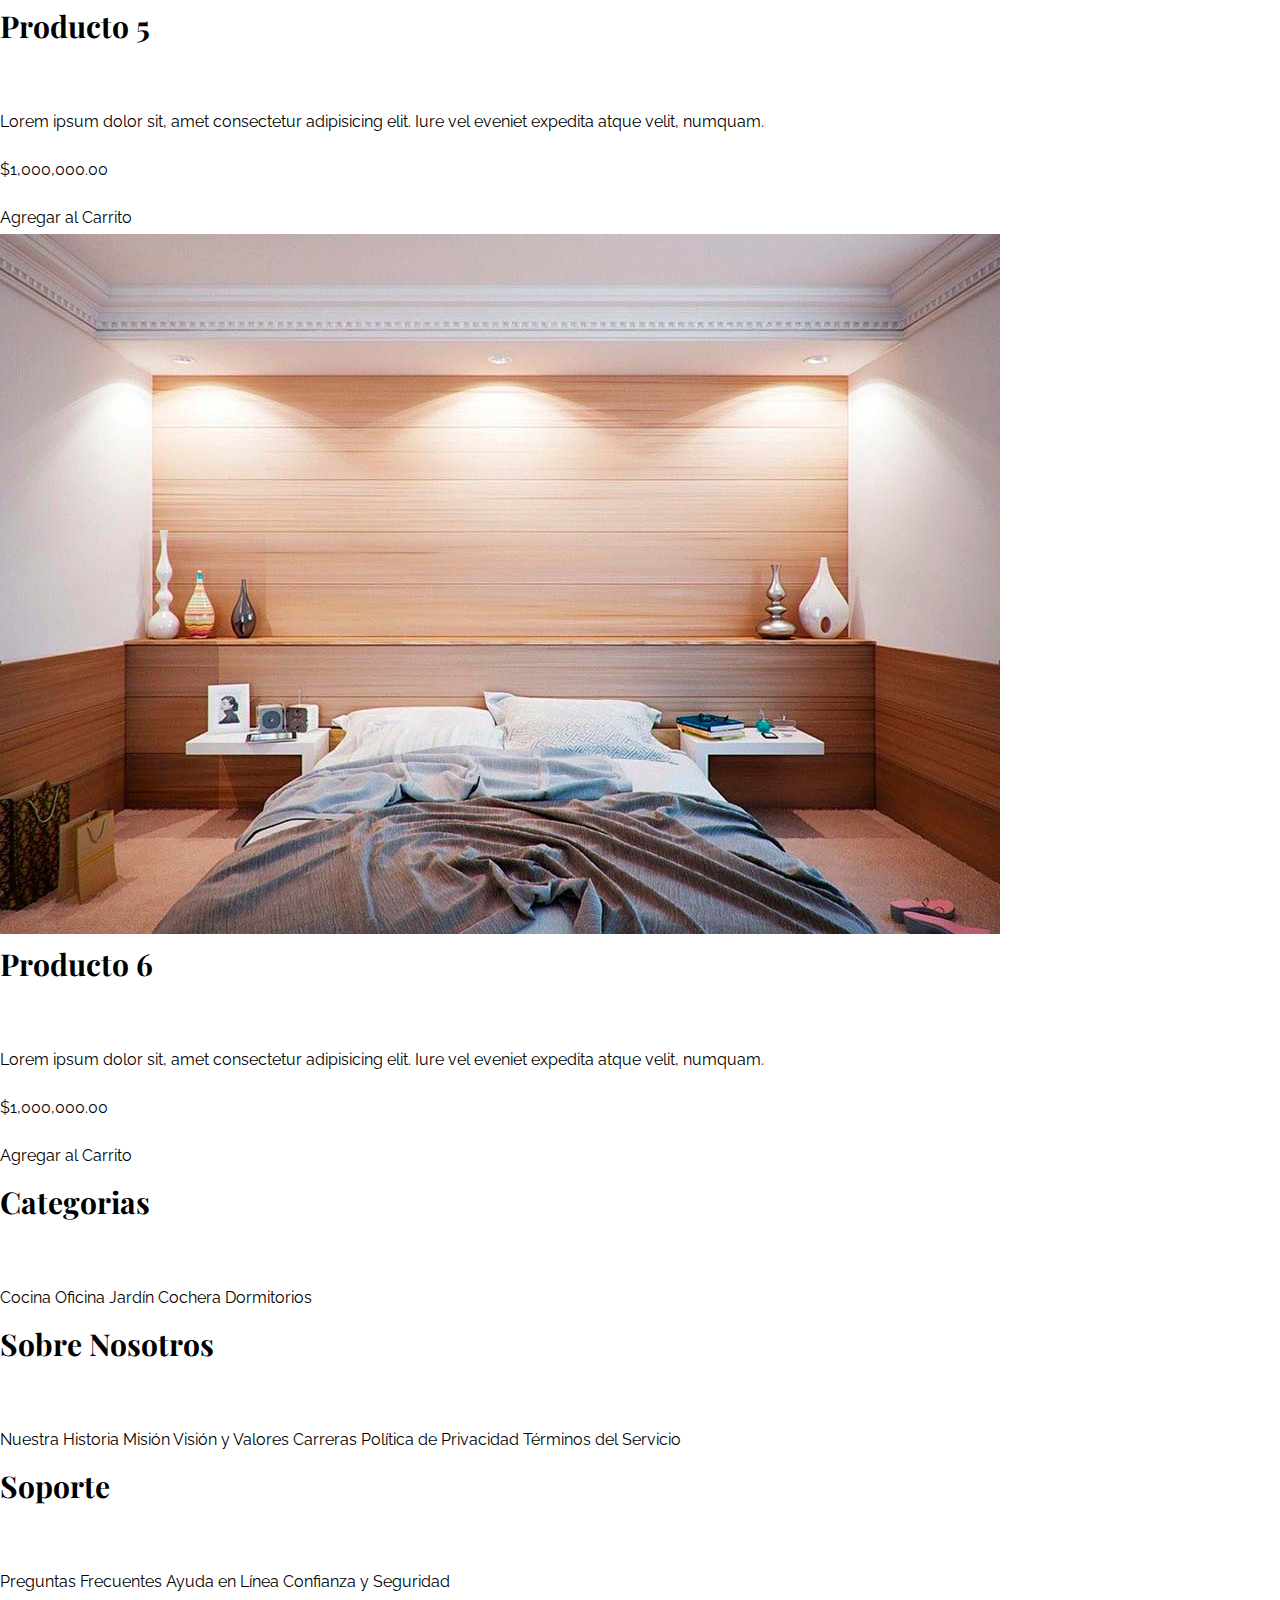
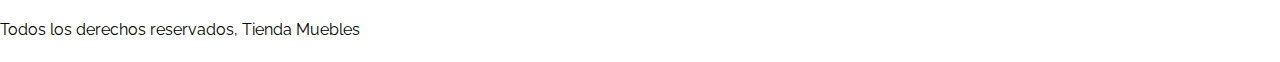
==== commit 1a6c1b87: "Sobre nosotros terminado" ====
--- a/index.html
+++ b/index.html
@@ -1,159 +1,185 @@
 <!DOCTYPE html>
 <html lang="es">
+  <head>
+    <meta charset="UTF-8" />
+    <meta http-equiv="X-UA-Compatible" content="IE=edge" />
+    <meta name="viewport" content="width=device-width, initial-scale=1.0" />
+    <title>Aprendiendo HTML</title>
+    <link rel="stylesheet" href="css/normalize.css" />
+    <link rel="preconnect" href="https://fonts.googleapis.com" />
+    <link rel="preconnect" href="https://fonts.gstatic.com" crossorigin />
+    <link
+      href="https://fonts.googleapis.com/css2?family=Playfair+Display:wght@700&family=Raleway:wght@400;700;900&display=swap"
+      rel="stylesheet"
+    />
+    <link rel="stylesheet" href="css/style.css" />
+  </head>
 
-<head>
-    <meta charset="UTF-8">
-    <meta http-equiv="X-UA-Compatible" content="IE=edge">
-    <meta name="viewport" content="width=device-width, initial-scale=1.0">
-    <title>Aprendiendo HTML</title>
-    <link rel="stylesheet" href="css/normalize.css">
-    <link rel="preconnect" href="https://fonts.googleapis.com">
-    <link rel="preconnect" href="https://fonts.gstatic.com" crossorigin>
-    <link href="https://fonts.googleapis.com/css2?family=Playfair+Display:wght@700&family=Raleway:wght@400;700;900&display=swap" rel="stylesheet">
-    <link rel="stylesheet" href="css/style.css">
-</head>
-
-<body>
+  <body>
     <header>
-        <h1 class="nombre-sitio">Tienda <span>Muebles</span></h1>
+      <h1 class="nombre-sitio">Tienda <span>Muebles</span></h1>
     </header>
 
     <div class="contenedor-navegacion">
-        <nav class="nav-principal contenedor">
-            <a href="index.html">Inicio</a>
-            <a href="nosotros.html">Nosotros</a>
-            <a href="tienda.html">Tienda</a>
-            <a href="blog.html">Blog</a>
-            <a href="galeria.html">Galería</a>
-            <a href="contacto.html">Contacto</a>
-        </nav>
+      <nav class="nav-principal contenedor">
+        <a href="index.html">Inicio</a>
+        <a href="nosotros.html">Nosotros</a>
+        <a href="tienda.html">Tienda</a>
+        <a href="blog.html">Blog</a>
+        <a href="galeria.html">Galería</a>
+        <a href="contacto.html">Contacto</a>
+      </nav>
     </div>
     <div class="hero"></div>
 
-
     <section class="contenedor categorias">
-        <h2>Categorías de <span>Producto</span></h2>
-        <div class="listado-categorias">
-            <div class="categoria">
-                <img src="img/categoria1.jpg" alt="Imagen Categoría">
-                <a href="#">Oficina</a>
-            </div>
-            <div class="categoria">
-                <img src="img/categoria2.jpg" alt="Imagen Categoría">
-                <a href="#">Hogar</a>
-            </div>
-            <div class="categoria">
-                <img src="img/categoria3.jpg" alt="Imagen Categoría">
-                <a href="#">Cocina</a>
-            </div>
+      <h2>Categorías de <span>Producto</span></h2>
+      <div class="listado-categorias">
+        <div class="categoria">
+          <img src="img/categoria1.jpg" alt="Imagen Categoría" />
+          <a href="#">Oficina</a>
         </div>
+        <div class="categoria">
+          <img src="img/categoria2.jpg" alt="Imagen Categoría" />
+          <a href="#">Hogar</a>
+        </div>
+        <div class="categoria">
+          <img src="img/categoria3.jpg" alt="Imagen Categoría" />
+          <a href="#">Cocina</a>
+        </div>
+      </div>
     </section>
 
     <section class="sobre-nosotros">
-        <div>
+      <div class="contenedor sobre-nosotros-grid">
+        <div class="texto-nosotros">
             <h2>Sobre Nosotros</h2>
-            <p>Lorem ipsum dolor sit amet consectetur adipisicing elit. Repellendus, mollitia? Qui, consequuntur officia
-                cumque pariatur sint dicta in nostrum eius at eaque, itaque vel minus ratione laudantium rerum
-                necessitatibus iste.</p>
+            <p>Lorem ipsum dolor sit amet consectetur adipisicing elit. Repellendus,
+              mollitia? Qui, consequuntur officia cumque pariatur sint dicta in
+              nostrum eius at eaque, itaque vel minus ratione laudantium rerum
+              necessitatibus iste.</p>
         </div>
+      </div>
     </section>
 
     <main>
-        <h2>Nuestros Productos</h2>
+      <h2>Nuestros Productos</h2>
 
+      <div>
         <div>
-            <div>
-                <img src="img/producto1.jpg" alt="Imagen Producto">
-                <div>
-                    <h3>Producto 1</h3>
-                    <p>Lorem ipsum dolor sit, amet consectetur adipisicing elit. Iure vel eveniet expedita atque velit,
-                        numquam.</p>
-                    <p>$1,000,000.00</p>
-                    <a href="#">Agregar al Carrito</a>
-                </div> <!-- Info Producto -->
-            </div> <!-- Producto -->
-            <div>
-                <img src="img/producto2.jpg" alt="Imagen Producto">
-                <div>
-                    <h3>Producto 2</h3>
-                    <p>Lorem ipsum dolor sit, amet consectetur adipisicing elit. Iure vel eveniet expedita atque velit,
-                        numquam.</p>
-                    <p>$1,000,000.00</p>
-                    <a href="#">Agregar al Carrito</a>
-                </div> <!-- Info Producto -->
-            </div> <!-- Producto -->
-            <div>
-                <img src="img/producto3.jpg" alt="Imagen Producto">
-                <div>
-                    <h3>Producto 3</h3>
-                    <p>Lorem ipsum dolor sit, amet consectetur adipisicing elit. Iure vel eveniet expedita atque velit,
-                        numquam.</p>
-                    <p>$1,000,000.00</p>
-                    <a href="#">Agregar al Carrito</a>
-                </div> <!-- Info Producto -->
-            </div> <!-- Producto -->
-            <div>
-                <img src="img/producto4.jpg" alt="Imagen Producto">
-                <div>
-                    <h3>Producto 4</h3>
-                    <p>Lorem ipsum dolor sit, amet consectetur adipisicing elit. Iure vel eveniet expedita atque velit,
-                        numquam.</p>
-                    <p>$1,000,000.00</p>
-                    <a href="#">Agregar al Carrito</a>
-                </div> <!-- Info Producto -->
-            </div> <!-- Producto -->
-            <div>
-                <img src="img/producto5.jpg" alt="Imagen Producto">
-                <div>
-                    <h3>Producto 5</h3>
-                    <p>Lorem ipsum dolor sit, amet consectetur adipisicing elit. Iure vel eveniet expedita atque velit,
-                        numquam.</p>
-                    <p>$1,000,000.00</p>
-                    <a href="#">Agregar al Carrito</a>
-                </div> <!-- Info Producto -->
-            </div> <!-- Producto -->
-            <div>
-                <img src="img/producto6.jpg" alt="Imagen Producto">
-                <div>
-                    <h3>Producto 6</h3>
-                    <p>Lorem ipsum dolor sit, amet consectetur adipisicing elit. Iure vel eveniet expedita atque velit,
-                        numquam.</p>
-                    <p>$1,000,000.00</p>
-                    <a href="#">Agregar al Carrito</a>
-                </div> <!-- Info Producto -->
-            </div> <!-- Producto -->
-        </div> <!-- Fin del listado -->
-
+          <img src="img/producto1.jpg" alt="Imagen Producto" />
+          <div>
+            <h3>Producto 1</h3>
+            <p>
+              Lorem ipsum dolor sit, amet consectetur adipisicing elit. Iure vel
+              eveniet expedita atque velit, numquam.
+            </p>
+            <p>$1,000,000.00</p>
+            <a href="#">Agregar al Carrito</a>
+          </div>
+          <!-- Info Producto -->
+        </div>
+        <!-- Producto -->
+        <div>
+          <img src="img/producto2.jpg" alt="Imagen Producto" />
+          <div>
+            <h3>Producto 2</h3>
+            <p>
+              Lorem ipsum dolor sit, amet consectetur adipisicing elit. Iure vel
+              eveniet expedita atque velit, numquam.
+            </p>
+            <p>$1,000,000.00</p>
+            <a href="#">Agregar al Carrito</a>
+          </div>
+          <!-- Info Producto -->
+        </div>
+        <!-- Producto -->
+        <div>
+          <img src="img/producto3.jpg" alt="Imagen Producto" />
+          <div>
+            <h3>Producto 3</h3>
+            <p>
+              Lorem ipsum dolor sit, amet consectetur adipisicing elit. Iure vel
+              eveniet expedita atque velit, numquam.
+            </p>
+            <p>$1,000,000.00</p>
+            <a href="#">Agregar al Carrito</a>
+          </div>
+          <!-- Info Producto -->
+        </div>
+        <!-- Producto -->
+        <div>
+          <img src="img/producto4.jpg" alt="Imagen Producto" />
+          <div>
+            <h3>Producto 4</h3>
+            <p>
+              Lorem ipsum dolor sit, amet consectetur adipisicing elit. Iure vel
+              eveniet expedita atque velit, numquam.
+            </p>
+            <p>$1,000,000.00</p>
+            <a href="#">Agregar al Carrito</a>
+          </div>
+          <!-- Info Producto -->
+        </div>
+        <!-- Producto -->
+        <div>
+          <img src="img/producto5.jpg" alt="Imagen Producto" />
+          <div>
+            <h3>Producto 5</h3>
+            <p>
+              Lorem ipsum dolor sit, amet consectetur adipisicing elit. Iure vel
+              eveniet expedita atque velit, numquam.
+            </p>
+            <p>$1,000,000.00</p>
+            <a href="#">Agregar al Carrito</a>
+          </div>
+          <!-- Info Producto -->
+        </div>
+        <!-- Producto -->
+        <div>
+          <img src="img/producto6.jpg" alt="Imagen Producto" />
+          <div>
+            <h3>Producto 6</h3>
+            <p>
+              Lorem ipsum dolor sit, amet consectetur adipisicing elit. Iure vel
+              eveniet expedita atque velit, numquam.
+            </p>
+            <p>$1,000,000.00</p>
+            <a href="#">Agregar al Carrito</a>
+          </div>
+          <!-- Info Producto -->
+        </div>
+        <!-- Producto -->
+      </div>
+      <!-- Fin del listado -->
     </main>
 
-
     <footer>
-        <div>
-            <h3>Categorias</h3>
-            <nav>
-                <a href="#">Cocina</a>
-                <a href="#">Oficina</a>
-                <a href="#">Jardín</a>
-                <a href="#">Cochera</a>
-                <a href="#">Dormitorios</a>
-            </nav>
-        </div>
-        <div>
-            <h3>Sobre Nosotros</h3>
-            <a href="#">Nuestra Historia</a>
-            <a href="#">Misión Visión y Valores</a>
-            <a href="#">Carreras</a>
-            <a href="#">Política de Privacidad</a>
-            <a href="#">Términos del Servicio</a>
-        </div>
-        <div>
-            <h3>Soporte</h3>
-            <a href="#">Preguntas Frecuentes</a>
-            <a href="#">Ayuda en Línea</a>
-            <a href="#">Confianza y Seguridad</a>
-        </div>
-        <p>Todos los derechos reservados, Tienda Muebles</p>
+      <div>
+        <h3>Categorias</h3>
+        <nav>
+          <a href="#">Cocina</a>
+          <a href="#">Oficina</a>
+          <a href="#">Jardín</a>
+          <a href="#">Cochera</a>
+          <a href="#">Dormitorios</a>
+        </nav>
+      </div>
+      <div>
+        <h3>Sobre Nosotros</h3>
+        <a href="#">Nuestra Historia</a>
+        <a href="#">Misión Visión y Valores</a>
+        <a href="#">Carreras</a>
+        <a href="#">Política de Privacidad</a>
+        <a href="#">Términos del Servicio</a>
+      </div>
+      <div>
+        <h3>Soporte</h3>
+        <a href="#">Preguntas Frecuentes</a>
+        <a href="#">Ayuda en Línea</a>
+        <a href="#">Confianza y Seguridad</a>
+      </div>
+      <p>Todos los derechos reservados, Tienda Muebles</p>
     </footer>
-</body>
-
-</html>+  </body>
+</html>
--- a/css/style.css
+++ b/css/style.css
@@ -1,5 +1,7 @@
 html {
     box-sizing: border-box;
+    font-size: 62.5%;
+    /* 1rem = 10px */
 }
 
 *,
@@ -10,19 +12,37 @@
 
 body {
     font-family: 'Raleway', sans-serif;
+    font-size: 1.6rem;
+    line-height: 2;
 }
 
 /* Globales */
-h1, h2, h3 {
+h1,
+h2,
+h3 {
     font-family: 'Playfair Display', serif;
+    margin: 0 0 5rem 0;
 }
+
+h1 {
+    font-size: 5rem;
+}
+
+h2 {
+    font-size: 4rem;
+}
+
+h3 {
+    font-size: 3rem;
+}
+
 a {
     text-decoration: none;
     color: black;
 }
 
 .contenedor {
-    max-width: 1200px;
+    max-width: 120rem;
     margin: 0 auto;
 }
 
@@ -33,8 +53,7 @@
 
 /* Header y Navegación */
 .nombre-sitio {
-    margin-top: 50px;
-    margin-bottom: 50px;
+    margin-top: 5rem;
     text-align: center;
 }
 
@@ -47,7 +66,7 @@
 }
 
 .nav-principal {
-    padding: 20px 0px;
+    padding: 2rem 0px;
     display: flex;
     justify-content: space-between;
 }
@@ -56,11 +75,15 @@
     background-image: url("../img/principal.jpg");
     background-repeat: no-repeat;
     background-size: cover;
-    height: 550px;
+    background-position: center center;
+    height: 55rem;
 
 }
 
 /* Categoria */
+.categorias {
+    padding-top: 5rem;
+}
 .categorias h2 {
     text-align: center;
 }
@@ -68,18 +91,36 @@
 .categoria a {
     text-align: center;
     display: block;
-    padding: 20px;
-    font-size: 20px;
+    padding: 2rem;
+    font-size: 2rem;
 }
 
 .categoria a:hover {
     background-color: #037bc0;
     color: white;
-    border-bottom-right-radius: 10px;
+    border-bottom-right-radius: 1rem;
 }
 
 .listado-categorias {
     display: grid;
     grid-template-columns: repeat(3, 1fr);
-    gap: 20px;
+    gap: 2rem;
+}
+
+/* Bloque Nosotros */
+.sobre-nosotros {
+    background-image: linear-gradient( to right, transparent 50%, #037bc0 50%, #037bc0 100% ), url(../img/nosotros.jpg);
+    padding: 10rem 0;
+    background-position: left center;
+    background-repeat: no-repeat;
+    background-size: 100%, 120rem;
+}
+.sobre-nosotros-grid {
+    display: flex;
+    justify-content: flex-end;
+}
+.texto-nosotros {
+    flex-basis: 50%;
+    padding-left: 7rem;
+    color: #FFFFFF;
 }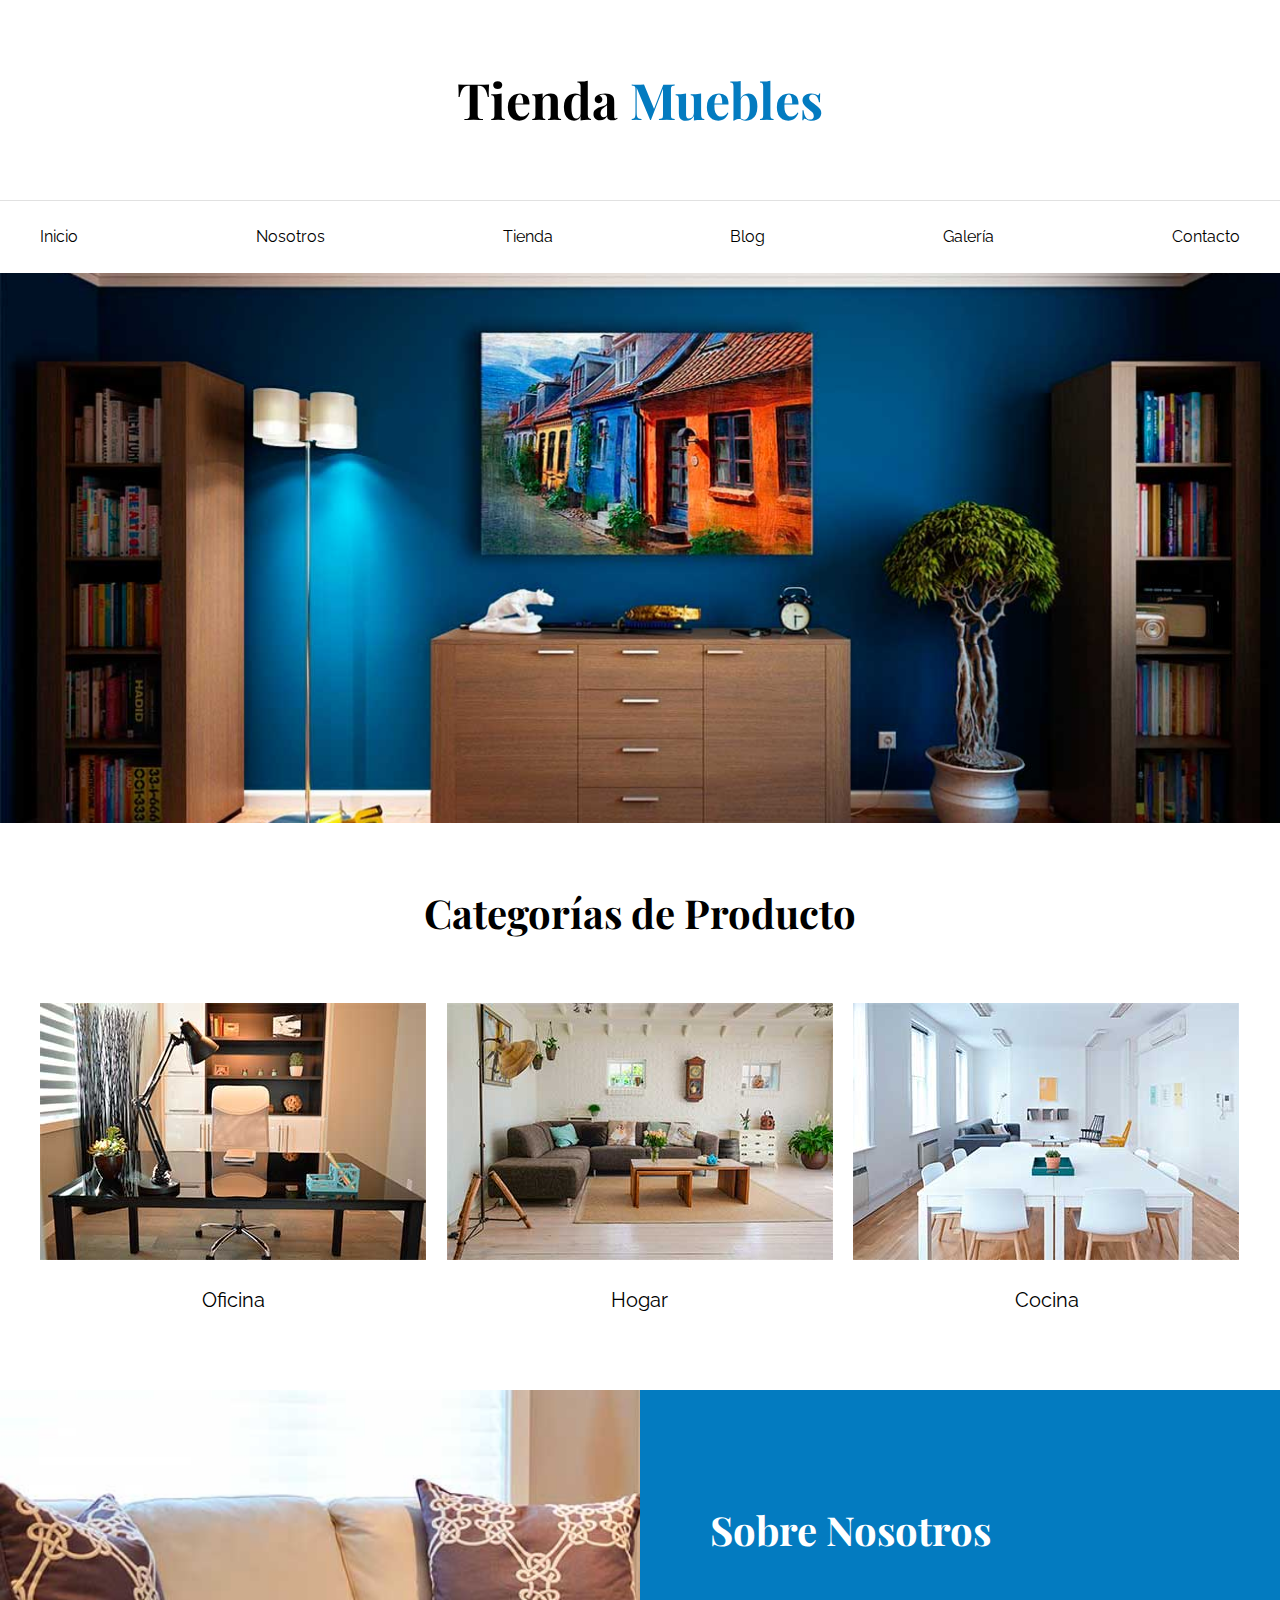
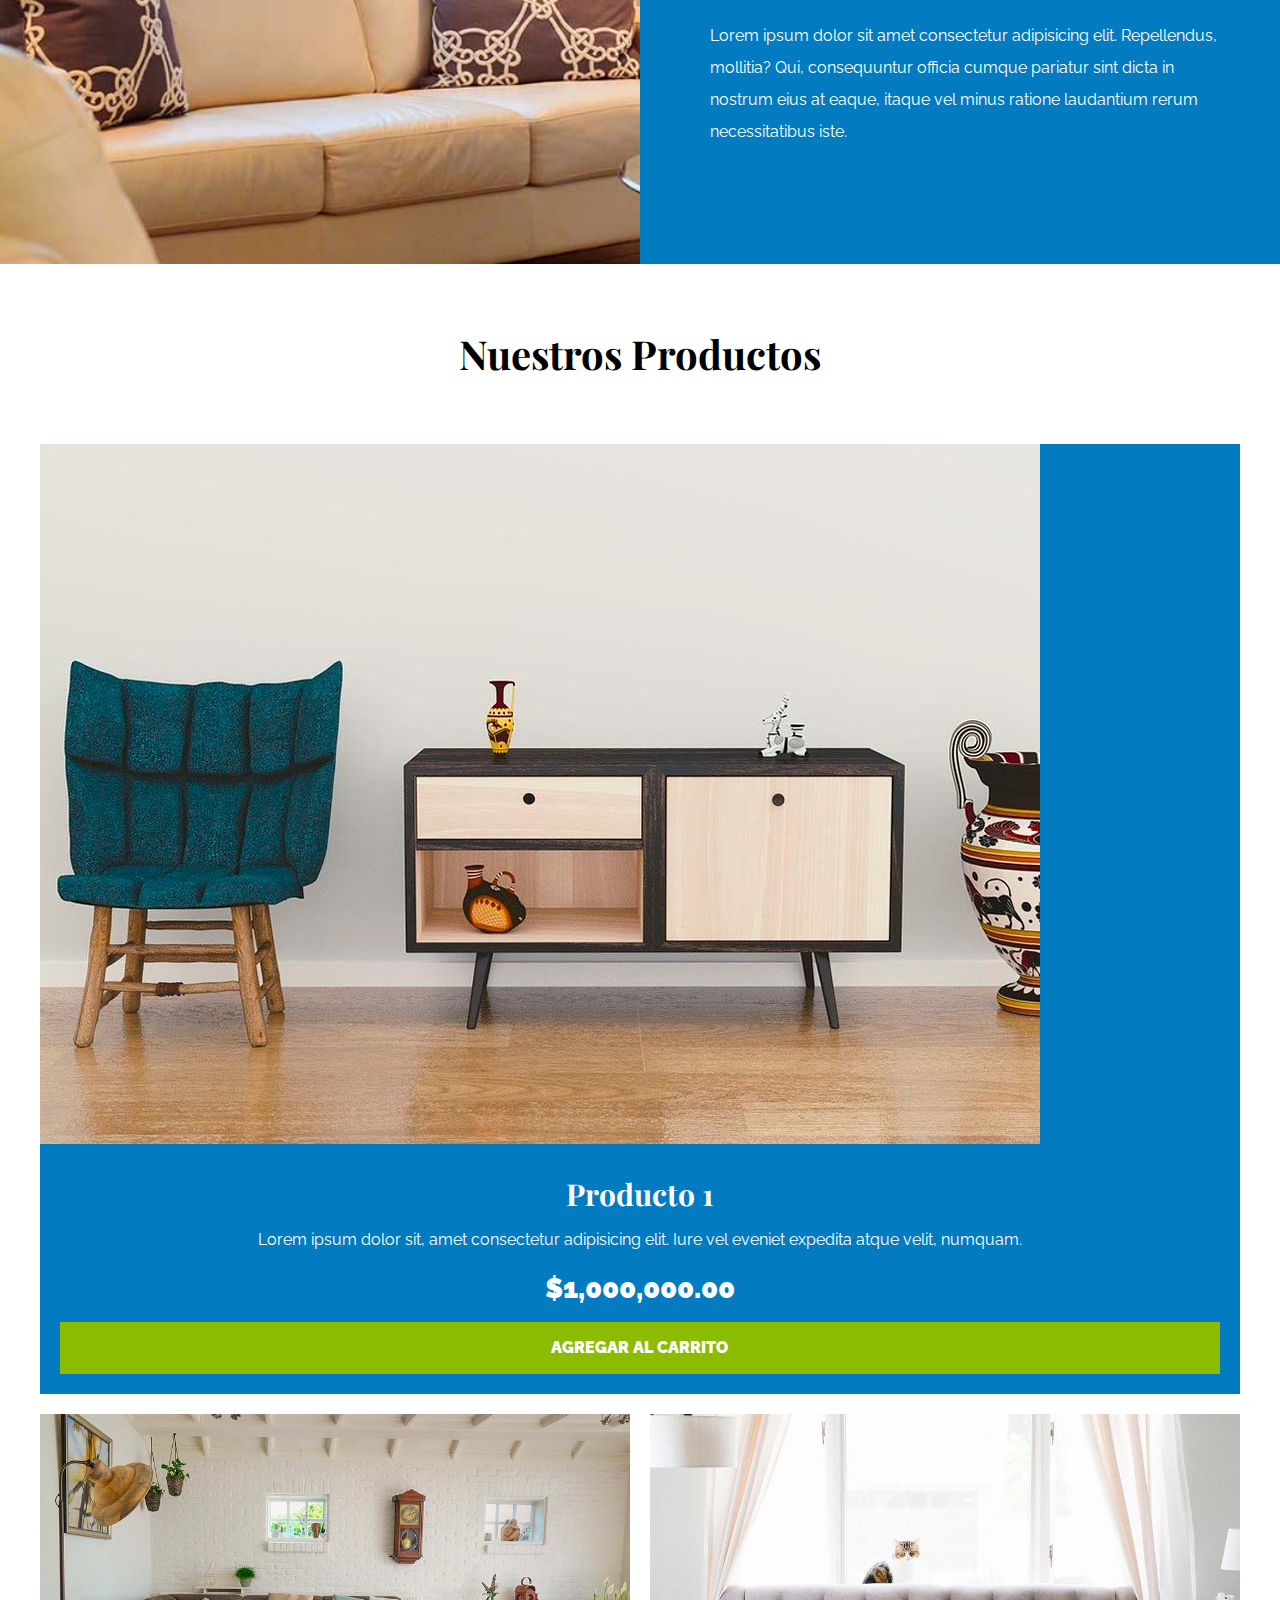
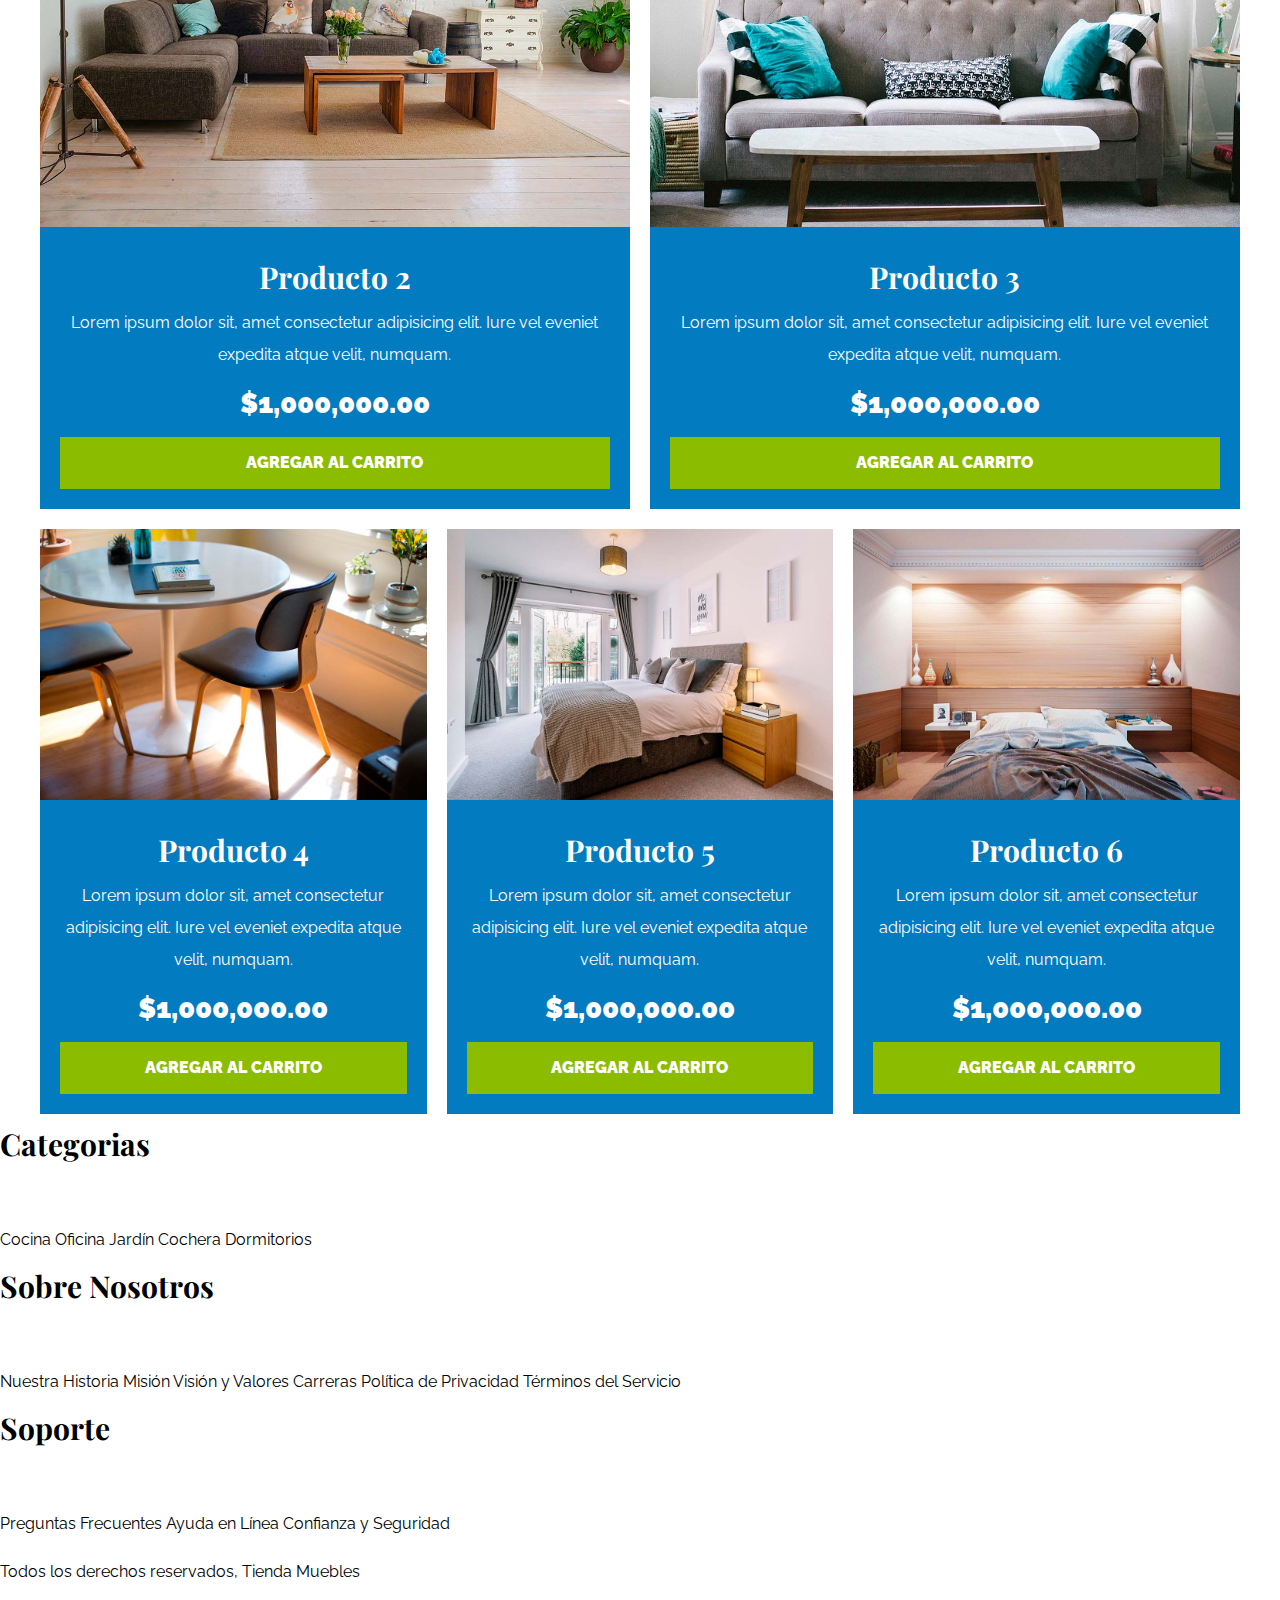
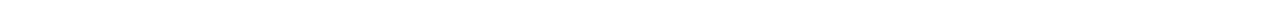
==== commit 0c723748: "Nuestros productos: Grid" ====
--- a/index.html
+++ b/index.html
@@ -33,7 +33,7 @@
     <div class="hero"></div>
 
     <section class="contenedor categorias">
-      <h2>Categorías de <span>Producto</span></h2>
+      <h2 class="text-center">Categorías de Producto</h2>
       <div class="listado-categorias">
         <div class="categoria">
           <img src="img/categoria1.jpg" alt="Imagen Categoría" />
@@ -53,99 +53,101 @@
     <section class="sobre-nosotros">
       <div class="contenedor sobre-nosotros-grid">
         <div class="texto-nosotros">
-            <h2>Sobre Nosotros</h2>
-            <p>Lorem ipsum dolor sit amet consectetur adipisicing elit. Repellendus,
-              mollitia? Qui, consequuntur officia cumque pariatur sint dicta in
-              nostrum eius at eaque, itaque vel minus ratione laudantium rerum
-              necessitatibus iste.</p>
+          <h2>Sobre Nosotros</h2>
+          <p>
+            Lorem ipsum dolor sit amet consectetur adipisicing elit.
+            Repellendus, mollitia? Qui, consequuntur officia cumque pariatur
+            sint dicta in nostrum eius at eaque, itaque vel minus ratione
+            laudantium rerum necessitatibus iste.
+          </p>
         </div>
       </div>
     </section>
 
-    <main>
-      <h2>Nuestros Productos</h2>
+    <main class="contenido-principal contenedor">
+      <h2 class="text-center">Nuestros Productos</h2>
 
-      <div>
-        <div>
+      <div class="listado-productos">
+        <div class="producto">
           <img src="img/producto1.jpg" alt="Imagen Producto" />
-          <div>
+          <div class="texto-producto">
             <h3>Producto 1</h3>
             <p>
               Lorem ipsum dolor sit, amet consectetur adipisicing elit. Iure vel
               eveniet expedita atque velit, numquam.
             </p>
-            <p>$1,000,000.00</p>
-            <a href="#">Agregar al Carrito</a>
+            <p class="precio">$1,000,000.00</p>
+            <a class="btn" href="#">Agregar al Carrito</a>
           </div>
           <!-- Info Producto -->
         </div>
         <!-- Producto -->
-        <div>
+        <div class="producto">
           <img src="img/producto2.jpg" alt="Imagen Producto" />
-          <div>
+          <div class="texto-producto">
             <h3>Producto 2</h3>
             <p>
               Lorem ipsum dolor sit, amet consectetur adipisicing elit. Iure vel
               eveniet expedita atque velit, numquam.
             </p>
-            <p>$1,000,000.00</p>
-            <a href="#">Agregar al Carrito</a>
+            <p class="precio">$1,000,000.00</p>
+            <a class="btn" href="#">Agregar al Carrito</a>
           </div>
           <!-- Info Producto -->
         </div>
         <!-- Producto -->
-        <div>
+        <div class="producto">
           <img src="img/producto3.jpg" alt="Imagen Producto" />
-          <div>
+          <div class="texto-producto">
             <h3>Producto 3</h3>
             <p>
               Lorem ipsum dolor sit, amet consectetur adipisicing elit. Iure vel
               eveniet expedita atque velit, numquam.
             </p>
-            <p>$1,000,000.00</p>
-            <a href="#">Agregar al Carrito</a>
+            <p class="precio">$1,000,000.00</p>
+            <a class="btn" href="#">Agregar al Carrito</a>
           </div>
           <!-- Info Producto -->
         </div>
         <!-- Producto -->
-        <div>
+        <div class="producto">
           <img src="img/producto4.jpg" alt="Imagen Producto" />
-          <div>
+          <div class="texto-producto">
             <h3>Producto 4</h3>
             <p>
               Lorem ipsum dolor sit, amet consectetur adipisicing elit. Iure vel
               eveniet expedita atque velit, numquam.
             </p>
-            <p>$1,000,000.00</p>
-            <a href="#">Agregar al Carrito</a>
+            <p class="precio">$1,000,000.00</p>
+            <a class="btn" href="#">Agregar al Carrito</a>
           </div>
           <!-- Info Producto -->
         </div>
         <!-- Producto -->
-        <div>
+        <div class="producto">
           <img src="img/producto5.jpg" alt="Imagen Producto" />
-          <div>
+          <div class="texto-producto">
             <h3>Producto 5</h3>
             <p>
               Lorem ipsum dolor sit, amet consectetur adipisicing elit. Iure vel
               eveniet expedita atque velit, numquam.
             </p>
-            <p>$1,000,000.00</p>
-            <a href="#">Agregar al Carrito</a>
+            <p class="precio">$1,000,000.00</p>
+            <a class="btn" href="#">Agregar al Carrito</a>
           </div>
           <!-- Info Producto -->
         </div>
         <!-- Producto -->
-        <div>
+        <div class="producto">
           <img src="img/producto6.jpg" alt="Imagen Producto" />
-          <div>
+          <div class="texto-producto">
             <h3>Producto 6</h3>
             <p>
               Lorem ipsum dolor sit, amet consectetur adipisicing elit. Iure vel
               eveniet expedita atque velit, numquam.
             </p>
-            <p>$1,000,000.00</p>
-            <a href="#">Agregar al Carrito</a>
+            <p class="precio">$1,000,000.00</p>
+            <a class="btn" href="#">Agregar al Carrito</a>
           </div>
           <!-- Info Producto -->
         </div>
--- a/css/style.css
+++ b/css/style.css
@@ -51,6 +51,25 @@
     display: block;
 }
 
+.btn {
+    background-color: #8CBC00;
+    display: block;
+    color: #FFFFFF;
+    text-transform: uppercase;
+    font-weight: 900;
+    padding: 1rem;
+    transition: background-color .3s ease-out;
+}
+
+.btn:hover {
+    background-color: #769C02;
+}
+
+/* Utilidades */
+.text-center {
+    text-align: center;
+}
+
 /* Header y Navegación */
 .nombre-sitio {
     margin-top: 5rem;
@@ -83,7 +102,9 @@
 /* Categoria */
 .categorias {
     padding-top: 5rem;
-}
+    padding-bottom: 5rem;
+}
+
 .categorias h2 {
     text-align: center;
 }
@@ -109,18 +130,84 @@
 
 /* Bloque Nosotros */
 .sobre-nosotros {
-    background-image: linear-gradient( to right, transparent 50%, #037bc0 50%, #037bc0 100% ), url(../img/nosotros.jpg);
+    background-image: linear-gradient(to right, transparent 50%, #037bc0 50%, #037bc0 100%), url(../img/nosotros.jpg);
     padding: 10rem 0;
     background-position: left center;
     background-repeat: no-repeat;
     background-size: 100%, 120rem;
 }
+
 .sobre-nosotros-grid {
     display: flex;
     justify-content: flex-end;
 }
+
 .texto-nosotros {
     flex-basis: 50%;
     padding-left: 7rem;
     color: #FFFFFF;
+}
+
+/* Listado de Productos */
+.contenido-principal {
+    padding-top: 5rem;
+}
+
+.listado-productos {
+    display: grid;
+    grid-template-columns: repeat(6, 1fr);
+    gap: 2rem;
+}
+
+.producto:nth-child(1) {
+    grid-column-start: 1;
+    grid-column-end: 7;
+}
+
+.producto:nth-child(2) {
+    grid-column-start: 1;
+    grid-column-end: 4;
+}
+
+.producto:nth-child(3) {
+    grid-column-start: 4;
+    grid-column-end: 7;
+}
+
+.producto:nth-child(4) {
+    grid-column-start: 1;
+    grid-column-end: 3;
+}
+
+.producto:nth-child(5) {
+    grid-column-start: 3;
+    grid-column-end: 5;
+}
+
+.producto:nth-child(6) {
+    grid-column-start: 5;
+    grid-column-end: 7;
+}
+
+.producto {
+    background-color: #037bc0;
+}
+
+.texto-producto h3 {
+    margin: 0;
+}
+
+.texto-producto p {
+    margin: 0 0 .5rem 0;
+}
+
+.texto-producto {
+    text-align: center;
+    color: #FFFFFF;
+    padding: 2rem;
+}
+
+.texto-producto .precio {
+    font-size: 2.8rem;
+    font-weight: 900;
 }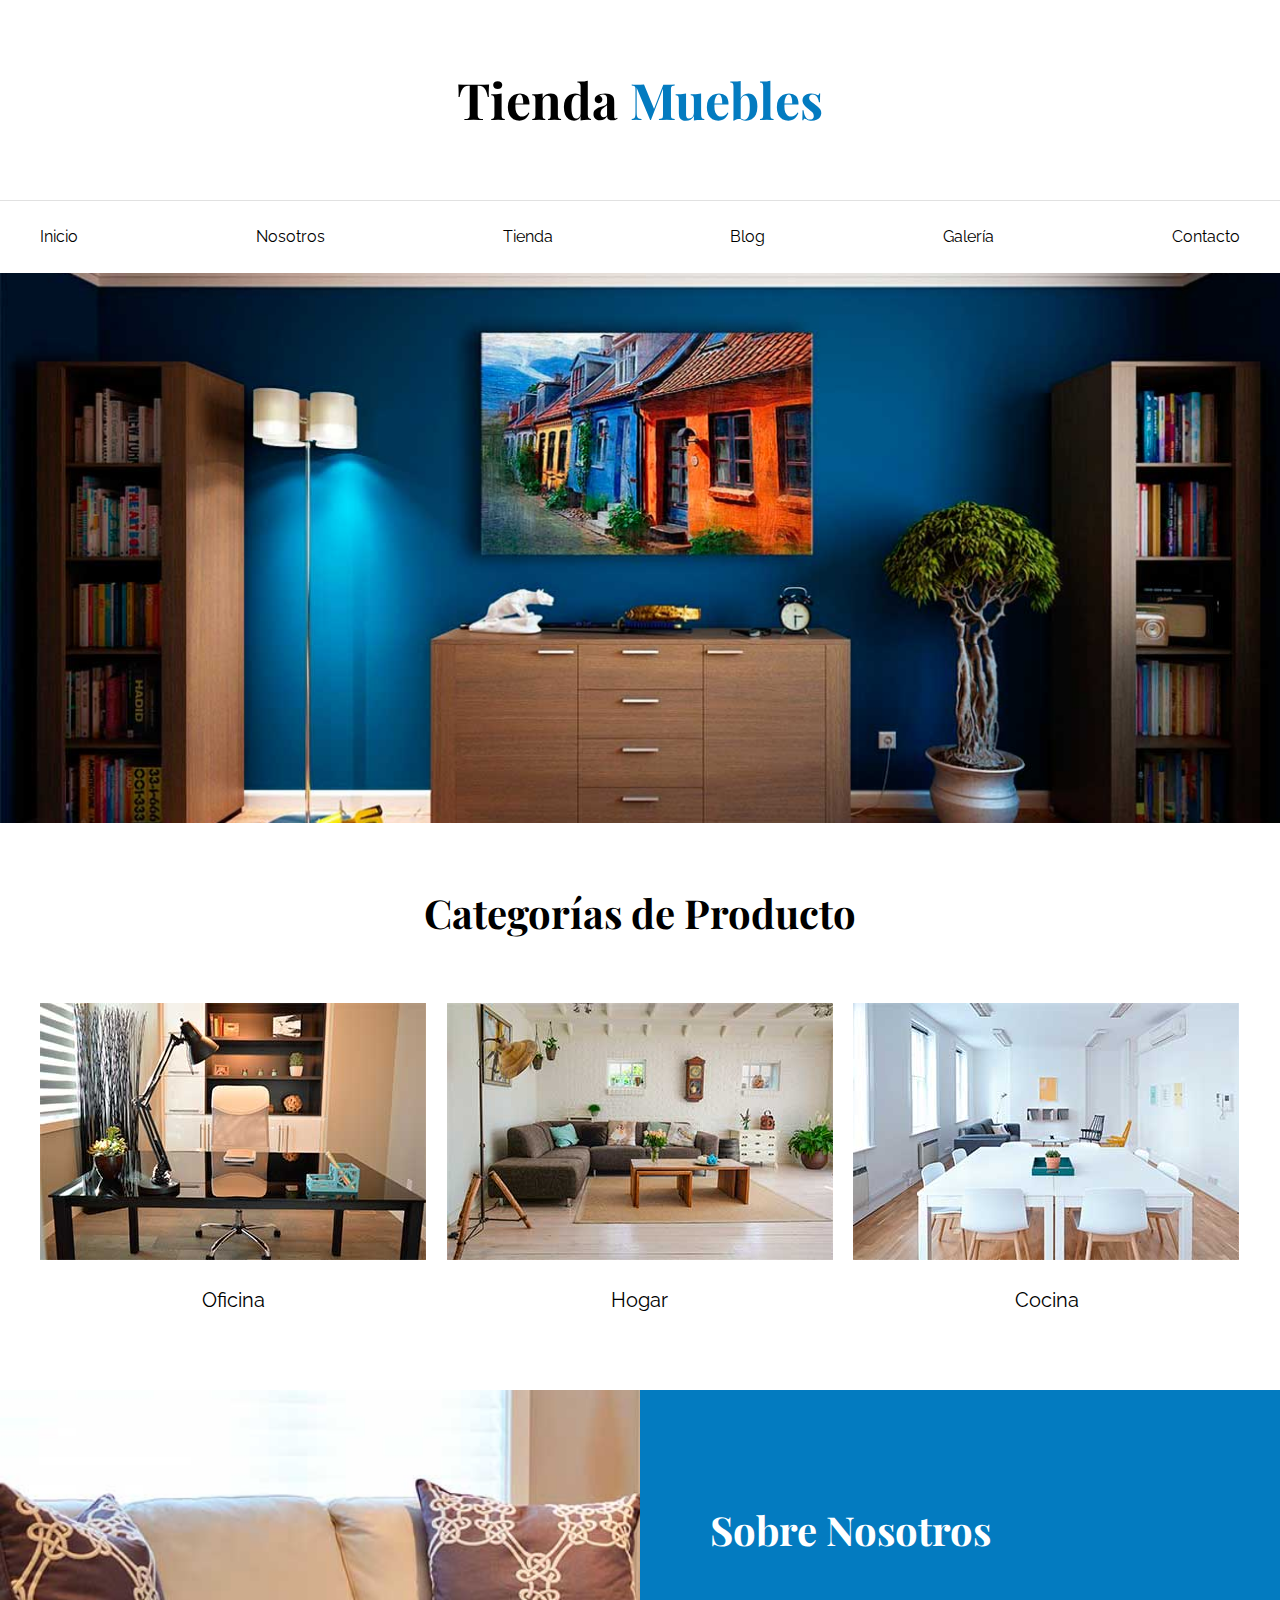
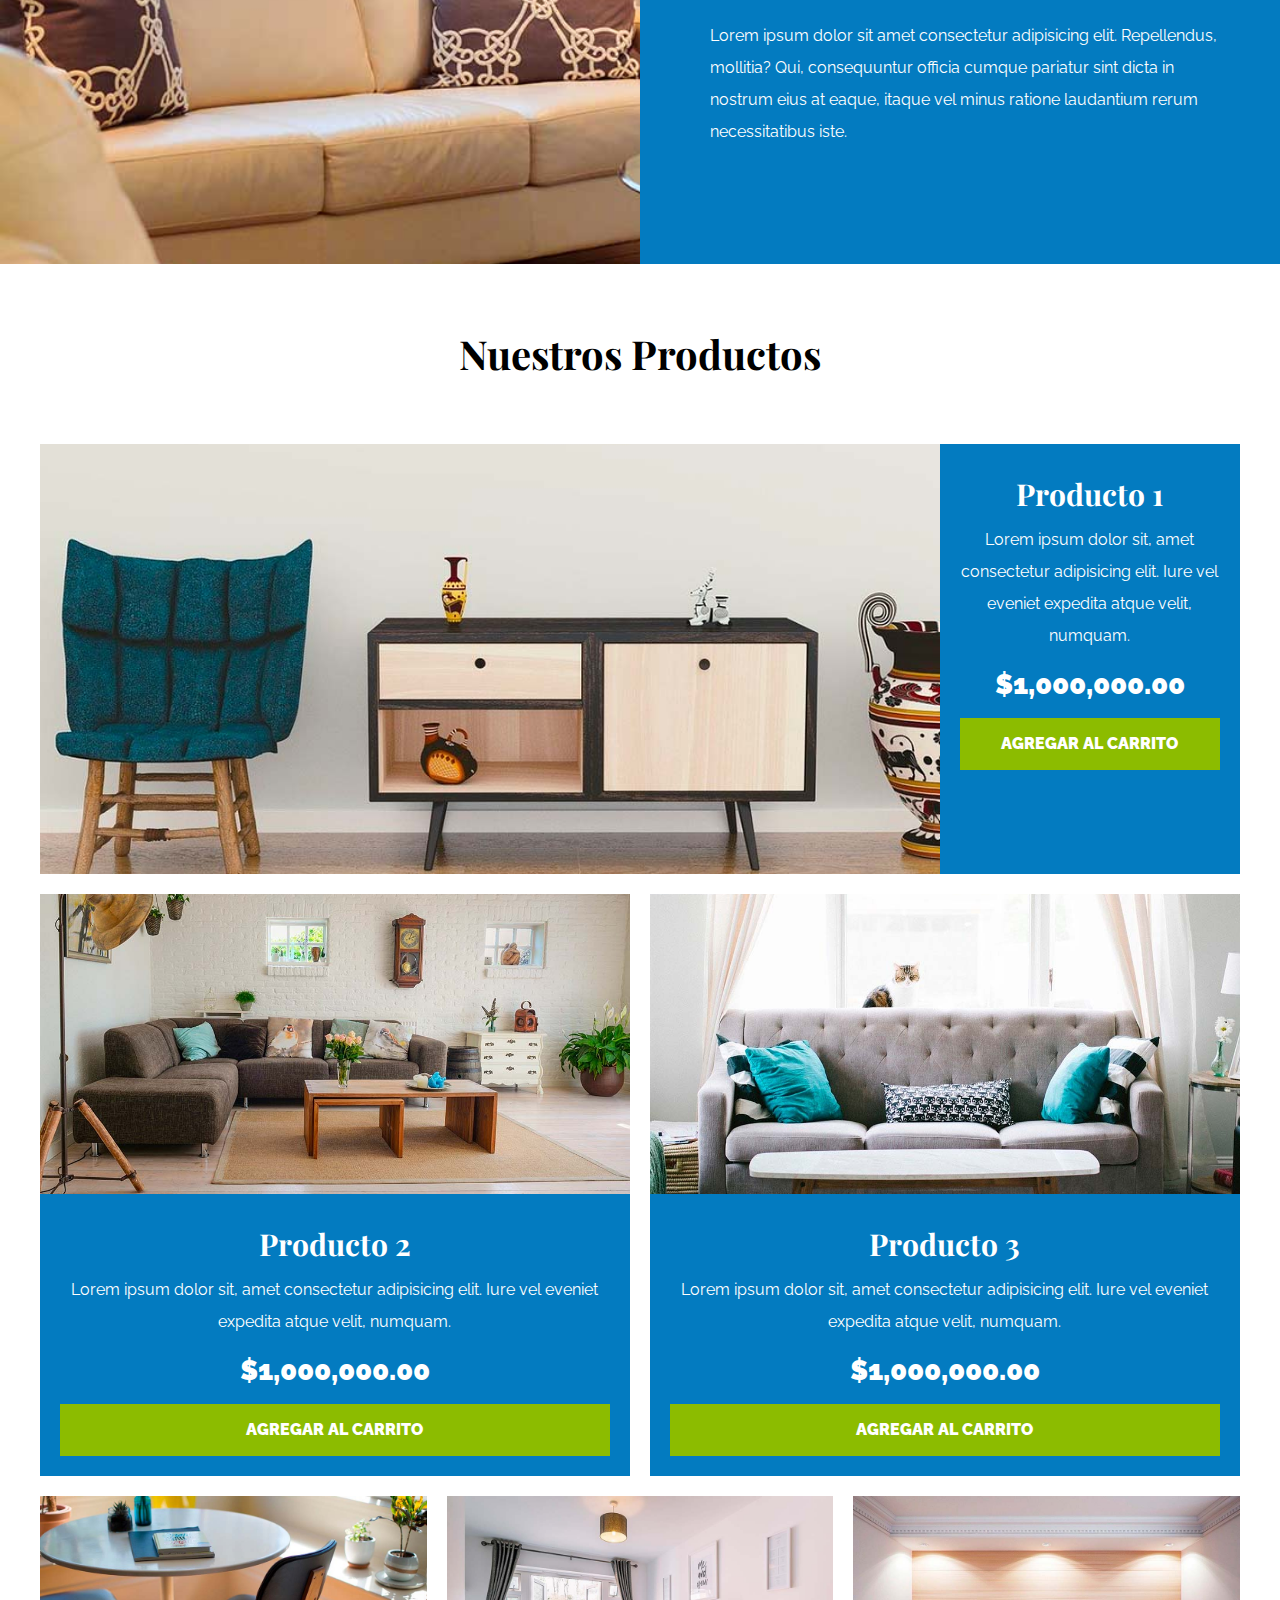
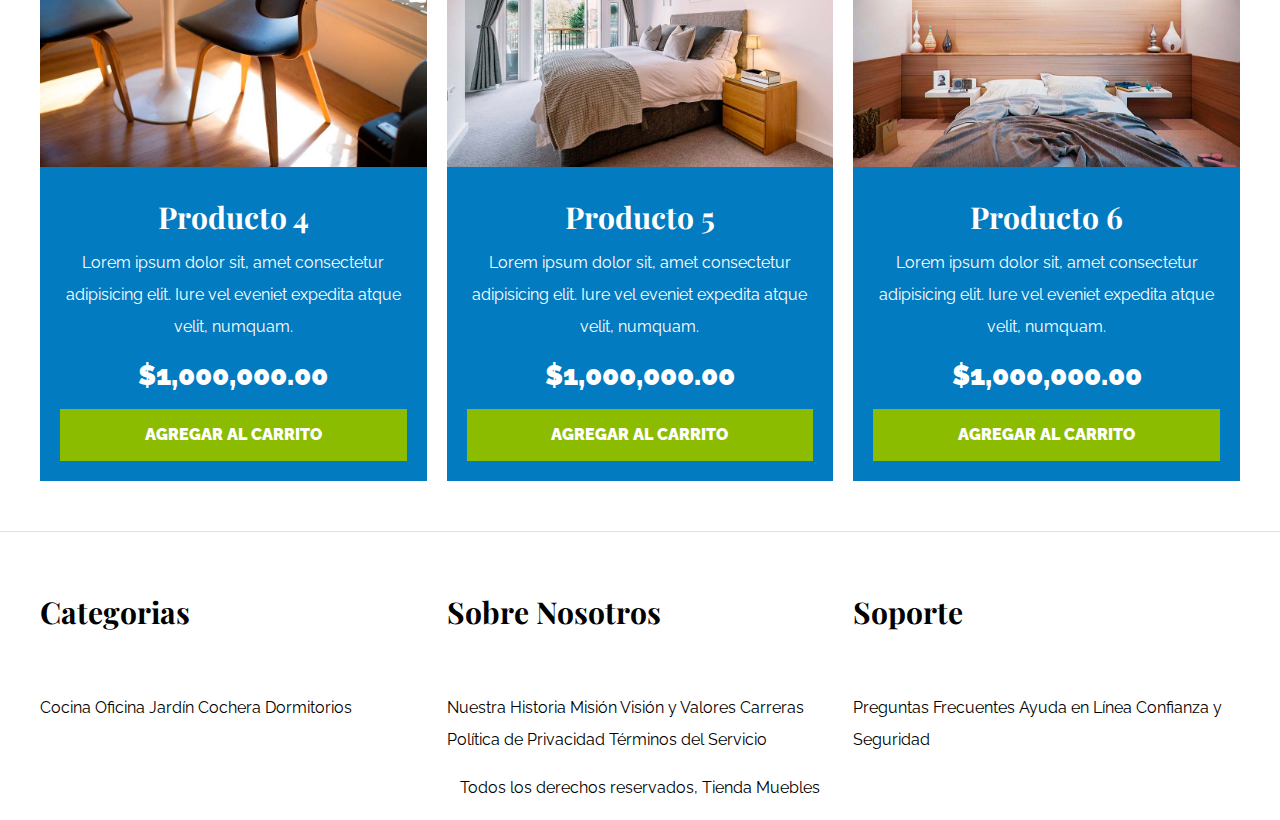
==== commit 3b1bb90e: "Footer: Grid" ====
--- a/index.html
+++ b/index.html
@@ -156,32 +156,34 @@
       <!-- Fin del listado -->
     </main>
 
-    <footer>
-      <div>
-        <h3>Categorias</h3>
-        <nav>
-          <a href="#">Cocina</a>
-          <a href="#">Oficina</a>
-          <a href="#">Jardín</a>
-          <a href="#">Cochera</a>
-          <a href="#">Dormitorios</a>
-        </nav>
+    <footer class="site-footer">
+      <div class="grid-footer contenedor">
+          <div>
+            <h3>Categorias</h3>
+            <nav>
+              <a href="#">Cocina</a>
+              <a href="#">Oficina</a>
+              <a href="#">Jardín</a>
+              <a href="#">Cochera</a>
+              <a href="#">Dormitorios</a>
+            </nav>
+          </div>
+          <div>
+            <h3>Sobre Nosotros</h3>
+            <a href="#">Nuestra Historia</a>
+            <a href="#">Misión Visión y Valores</a>
+            <a href="#">Carreras</a>
+            <a href="#">Política de Privacidad</a>
+            <a href="#">Términos del Servicio</a>
+          </div>
+          <div>
+            <h3>Soporte</h3>
+            <a href="#">Preguntas Frecuentes</a>
+            <a href="#">Ayuda en Línea</a>
+            <a href="#">Confianza y Seguridad</a>
+          </div>
       </div>
-      <div>
-        <h3>Sobre Nosotros</h3>
-        <a href="#">Nuestra Historia</a>
-        <a href="#">Misión Visión y Valores</a>
-        <a href="#">Carreras</a>
-        <a href="#">Política de Privacidad</a>
-        <a href="#">Términos del Servicio</a>
-      </div>
-      <div>
-        <h3>Soporte</h3>
-        <a href="#">Preguntas Frecuentes</a>
-        <a href="#">Ayuda en Línea</a>
-        <a href="#">Confianza y Seguridad</a>
-      </div>
-      <p>Todos los derechos reservados, Tienda Muebles</p>
+      <p class="text-center">Todos los derechos reservados, Tienda Muebles</p>
     </footer>
   </body>
 </html>
--- a/css/style.css
+++ b/css/style.css
@@ -162,6 +162,14 @@
 .producto:nth-child(1) {
     grid-column-start: 1;
     grid-column-end: 7;
+    display: grid;
+    grid-template-columns: 3fr 1fr;
+}
+
+.producto:nth-child(1) img {
+    height: 43rem;
+    width: 100%;
+    object-fit: cover;
 }
 
 .producto:nth-child(2) {
@@ -169,6 +177,13 @@
     grid-column-end: 4;
 }
 
+.producto:nth-child(2) img,
+.producto:nth-child(3) img {
+    height: 30rem;
+    width: 100%;
+    object-fit: cover;
+}
+
 .producto:nth-child(3) {
     grid-column-start: 4;
     grid-column-end: 7;
@@ -179,6 +194,7 @@
     grid-column-end: 3;
 }
 
+
 .producto:nth-child(5) {
     grid-column-start: 3;
     grid-column-end: 5;
@@ -210,4 +226,16 @@
 .texto-producto .precio {
     font-size: 2.8rem;
     font-weight: 900;
-}+}
+
+/* Footer */
+.site-footer {
+    border-top: 1px solid #e1e1e1;
+    margin-top: 5rem;
+    padding-top: 5rem;
+}
+.grid-footer {
+    display: grid;
+    grid-template-columns: repeat(3, 1fr);
+    gap: 2rem;
+}
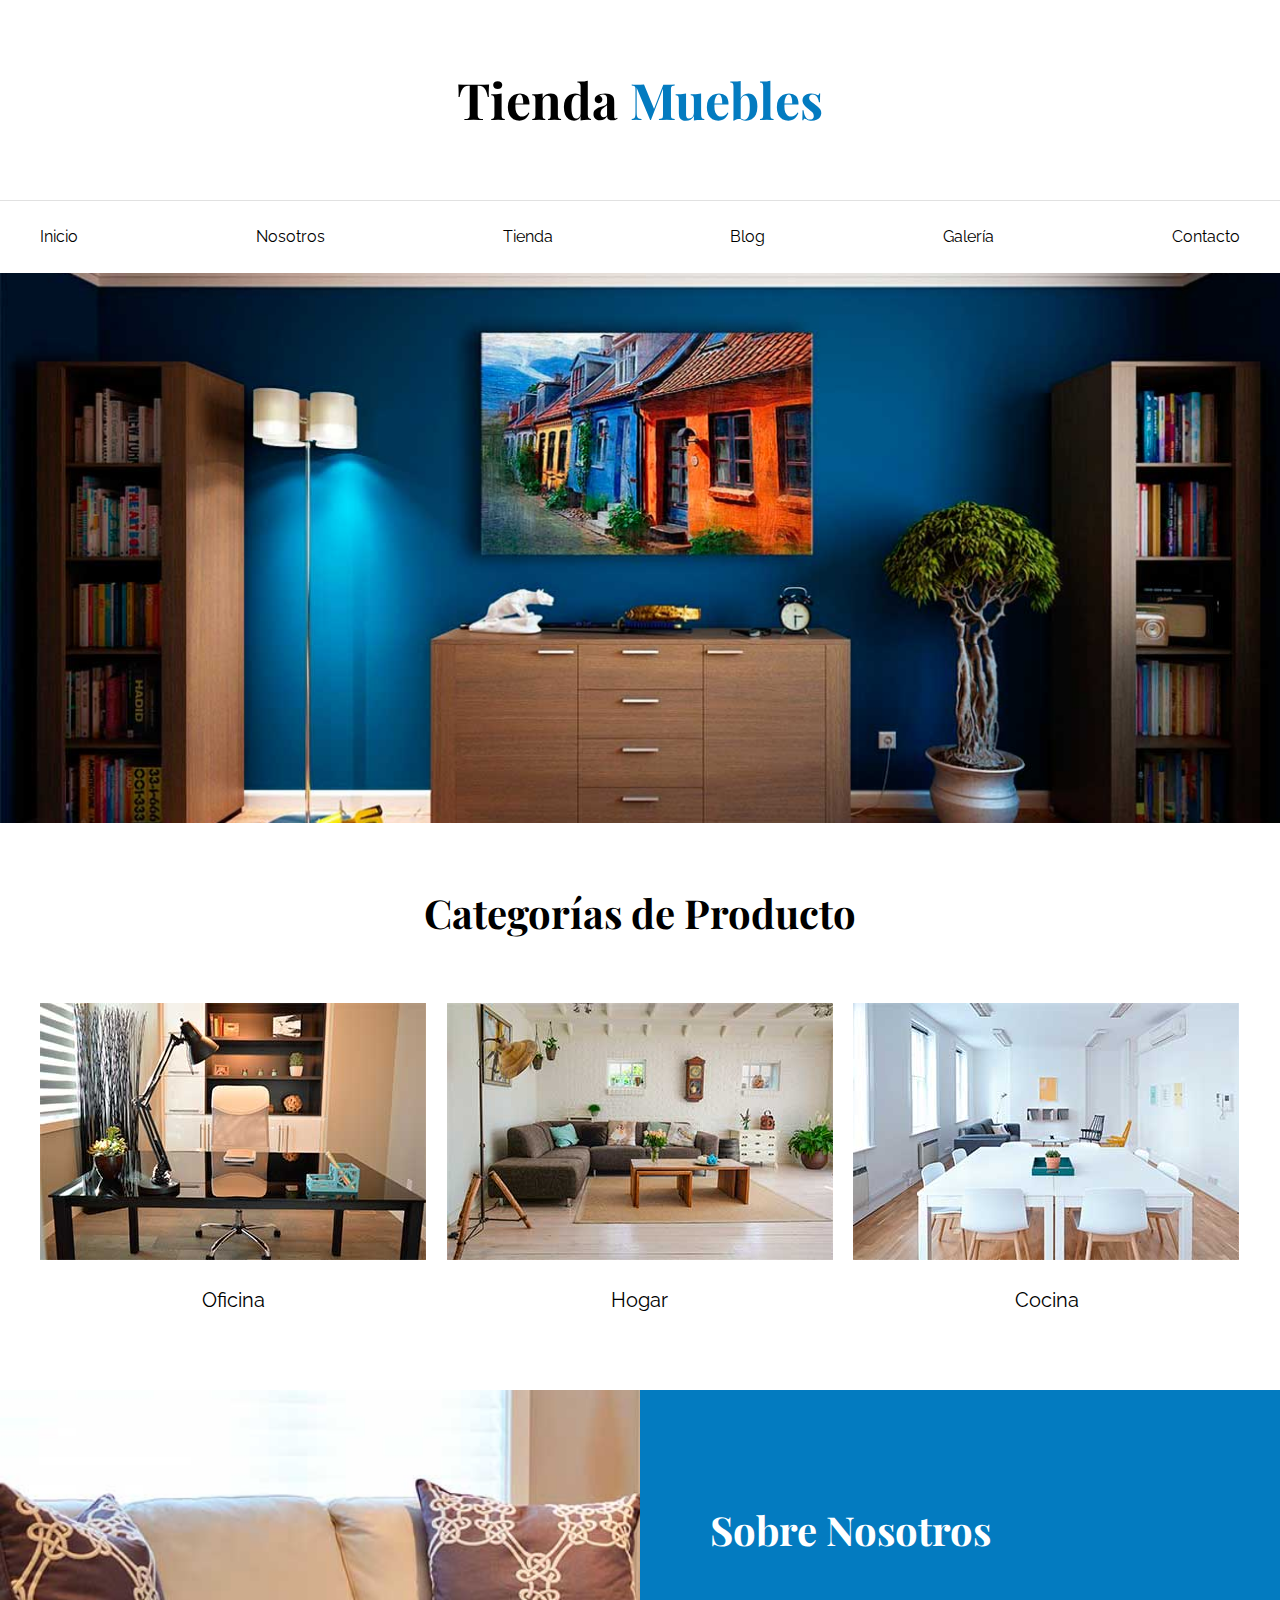
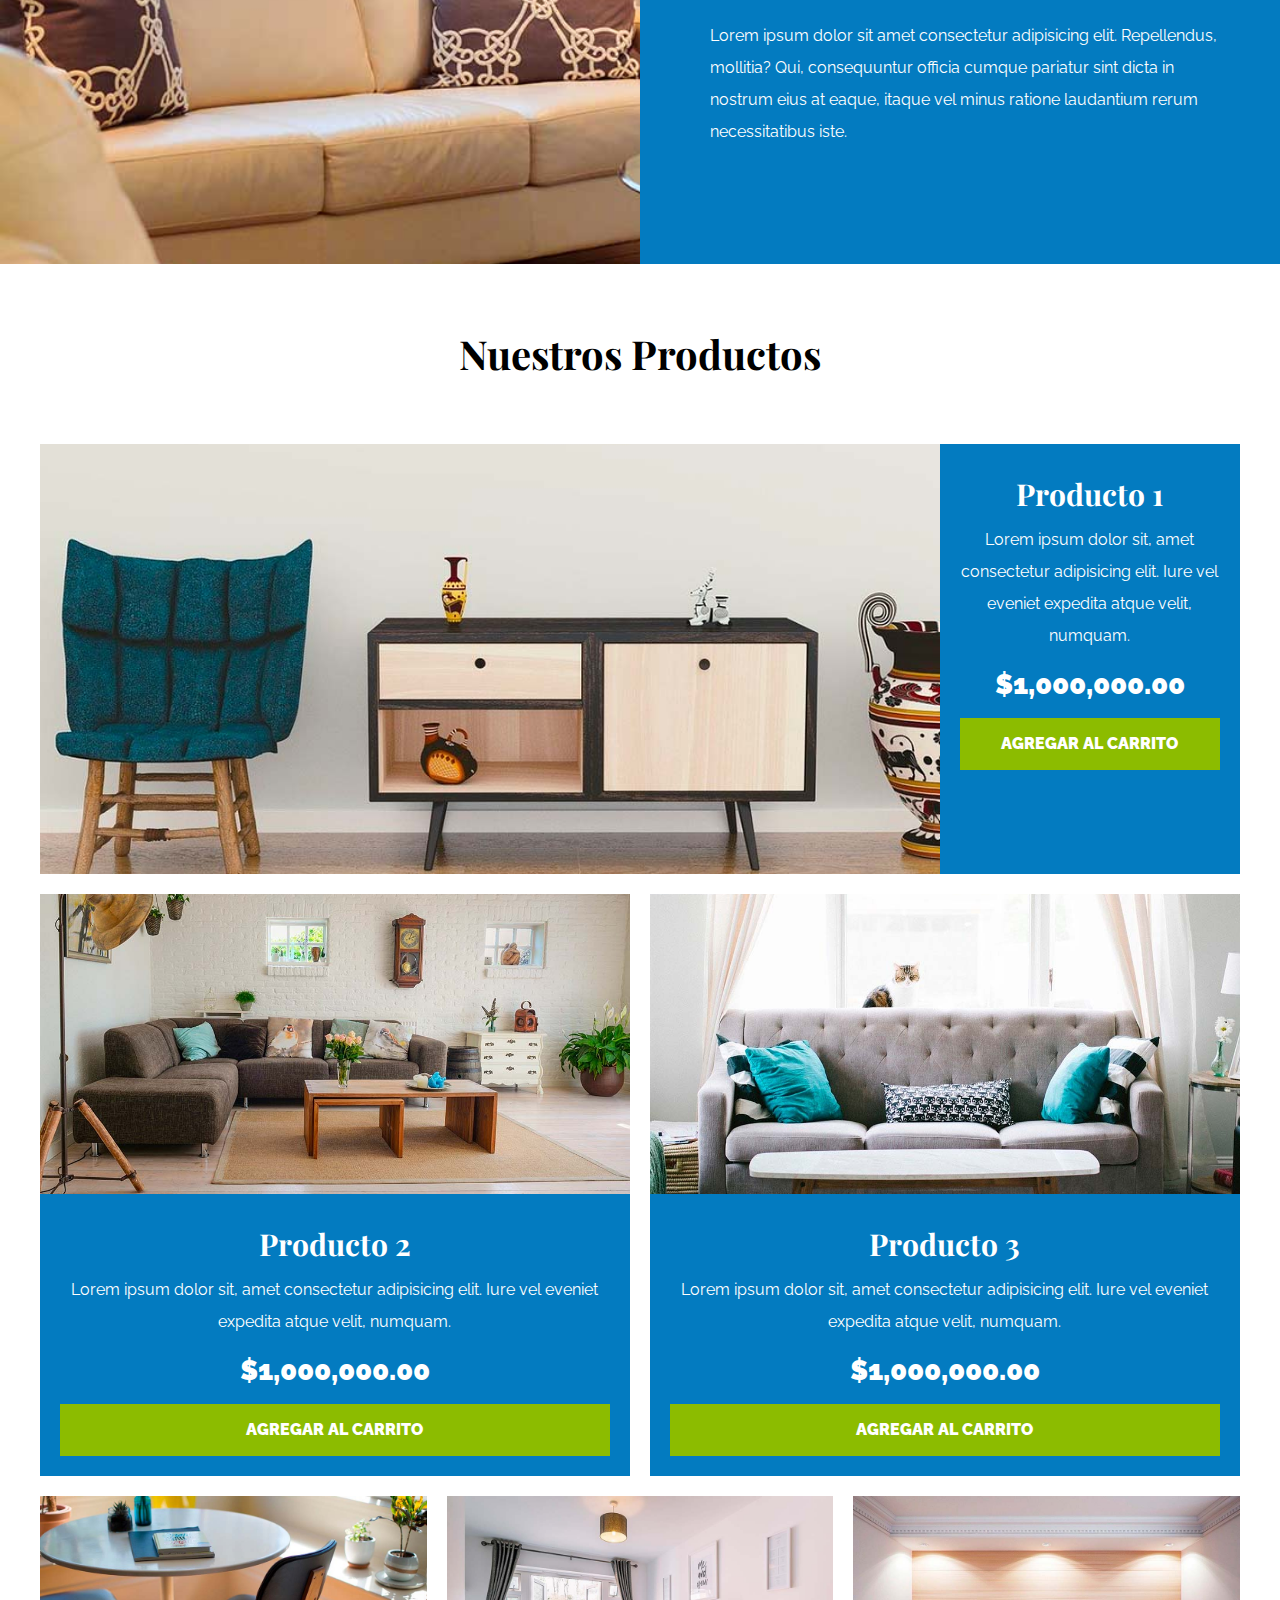
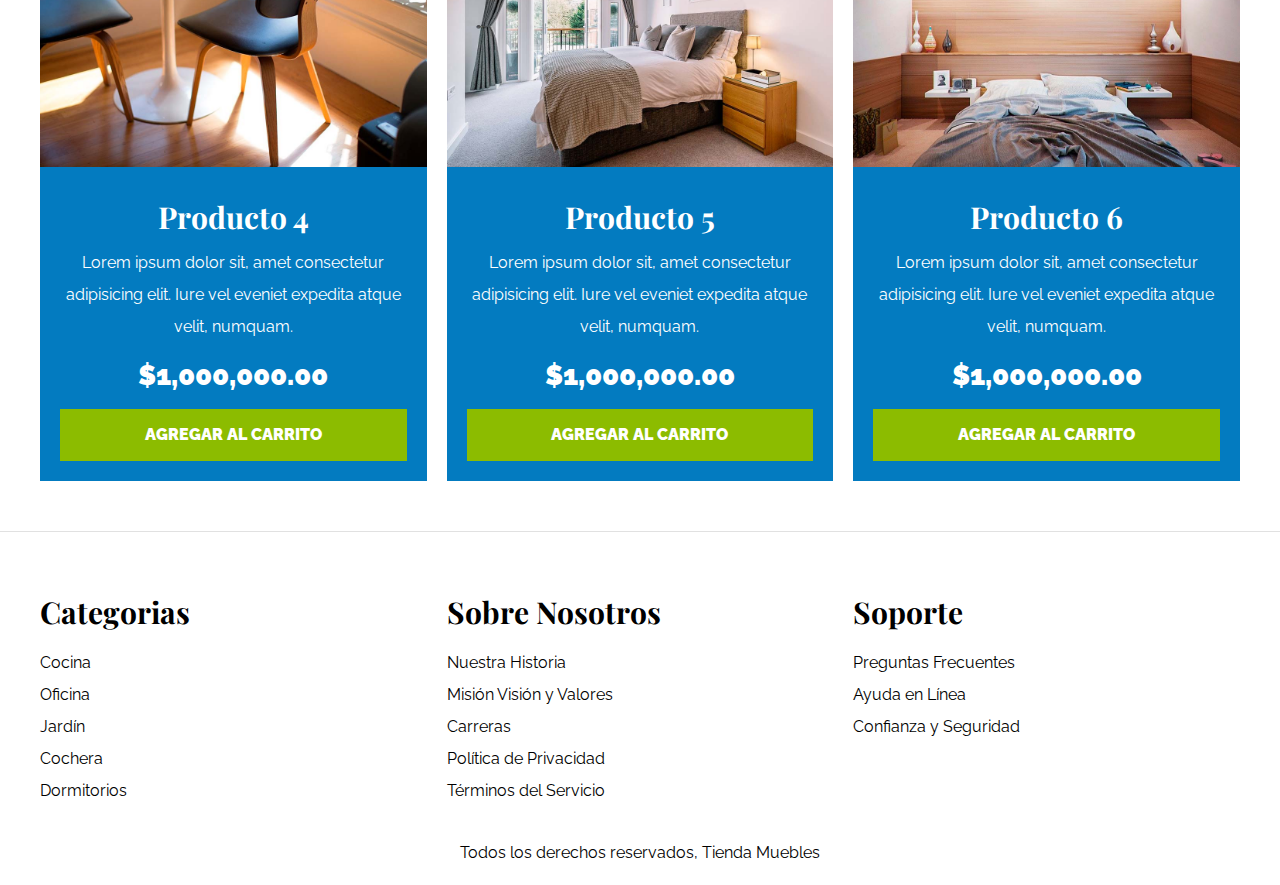
==== commit d4ab9ba3: "Footer: display-block" ====
--- a/index.html
+++ b/index.html
@@ -160,7 +160,7 @@
       <div class="grid-footer contenedor">
           <div>
             <h3>Categorias</h3>
-            <nav>
+            <nav class="footer-menu">
               <a href="#">Cocina</a>
               <a href="#">Oficina</a>
               <a href="#">Jardín</a>
@@ -168,7 +168,7 @@
               <a href="#">Dormitorios</a>
             </nav>
           </div>
-          <div>
+          <div class="footer-menu">
             <h3>Sobre Nosotros</h3>
             <a href="#">Nuestra Historia</a>
             <a href="#">Misión Visión y Valores</a>
@@ -176,7 +176,7 @@
             <a href="#">Política de Privacidad</a>
             <a href="#">Términos del Servicio</a>
           </div>
-          <div>
+          <div class="footer-menu">
             <h3>Soporte</h3>
             <a href="#">Preguntas Frecuentes</a>
             <a href="#">Ayuda en Línea</a>
--- a/css/style.css
+++ b/css/style.css
@@ -234,8 +234,16 @@
     margin-top: 5rem;
     padding-top: 5rem;
 }
+.site-footer h3 {
+    margin-bottom: .5rem;
+}
 .grid-footer {
     display: grid;
     grid-template-columns: repeat(3, 1fr);
     gap: 2rem;
-}
+    margin-bottom: 3rem;
+}
+
+.footer-menu a {
+    display: block;
+}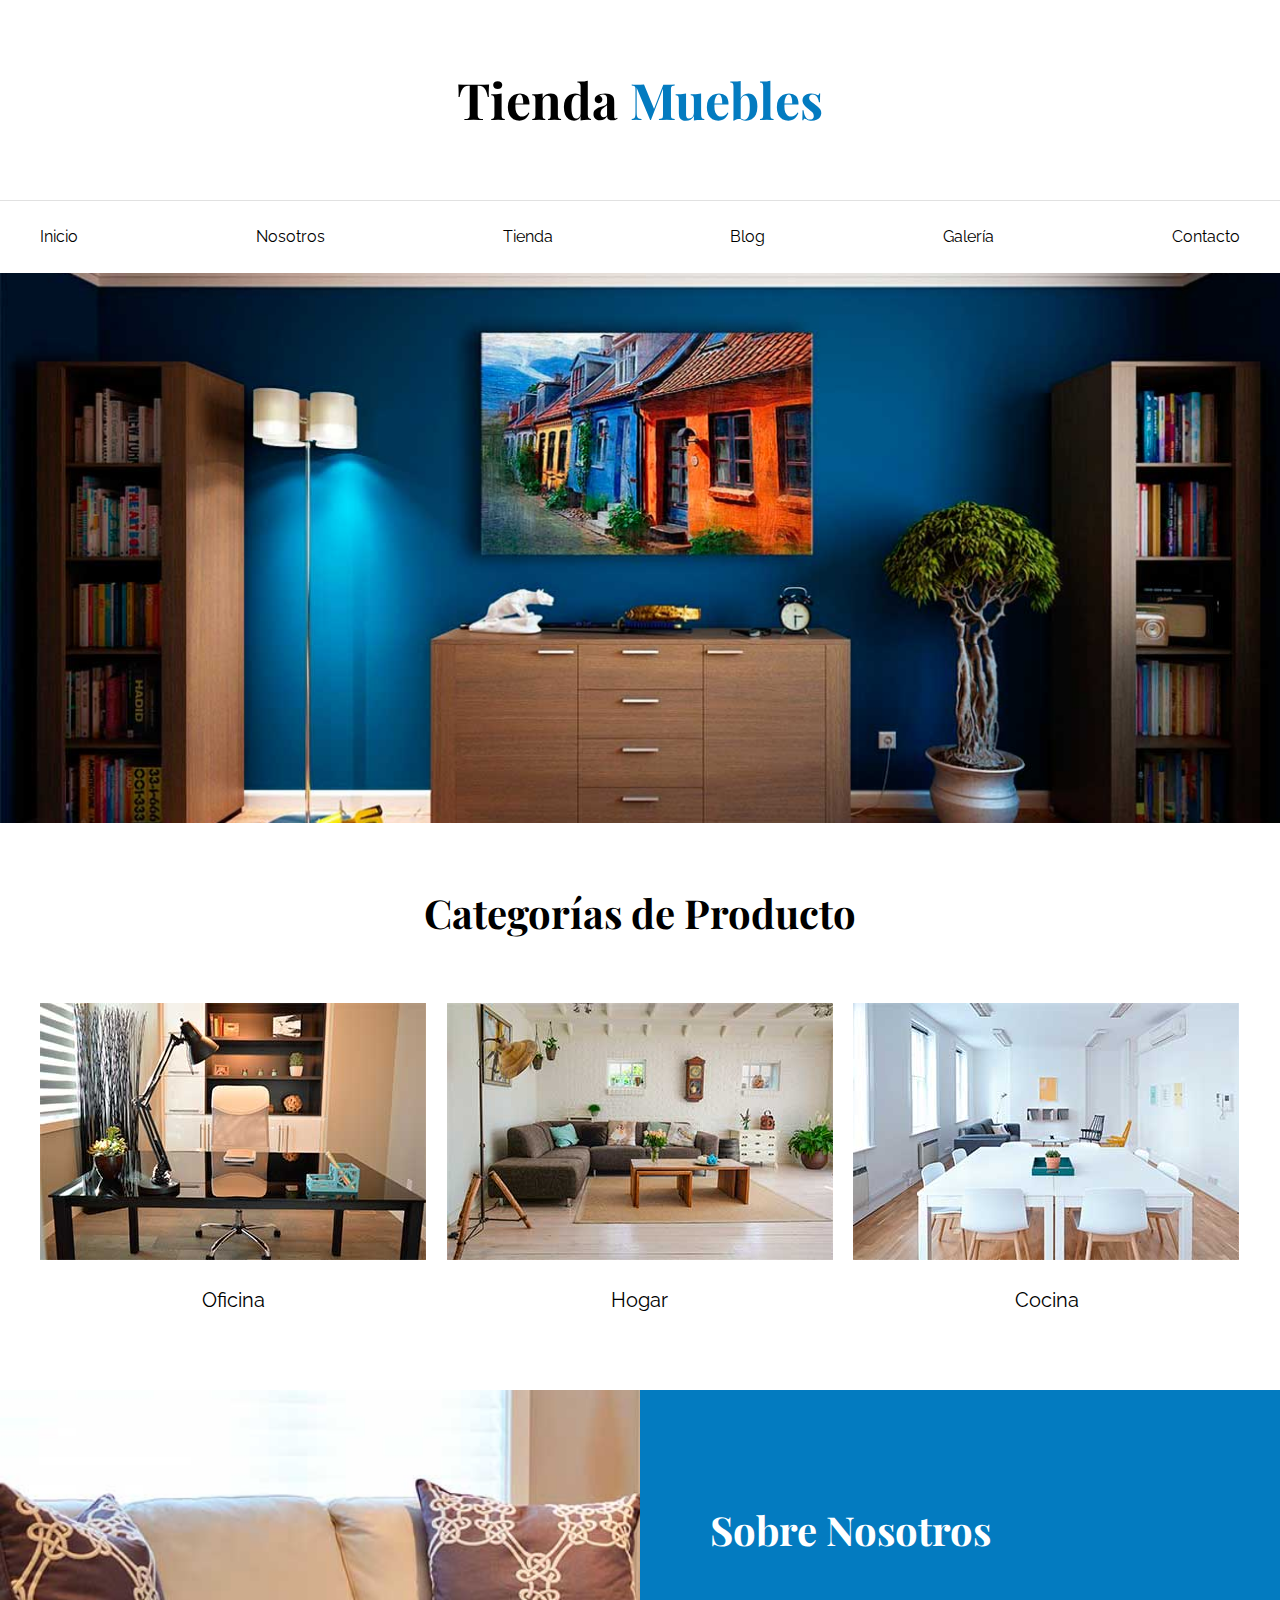
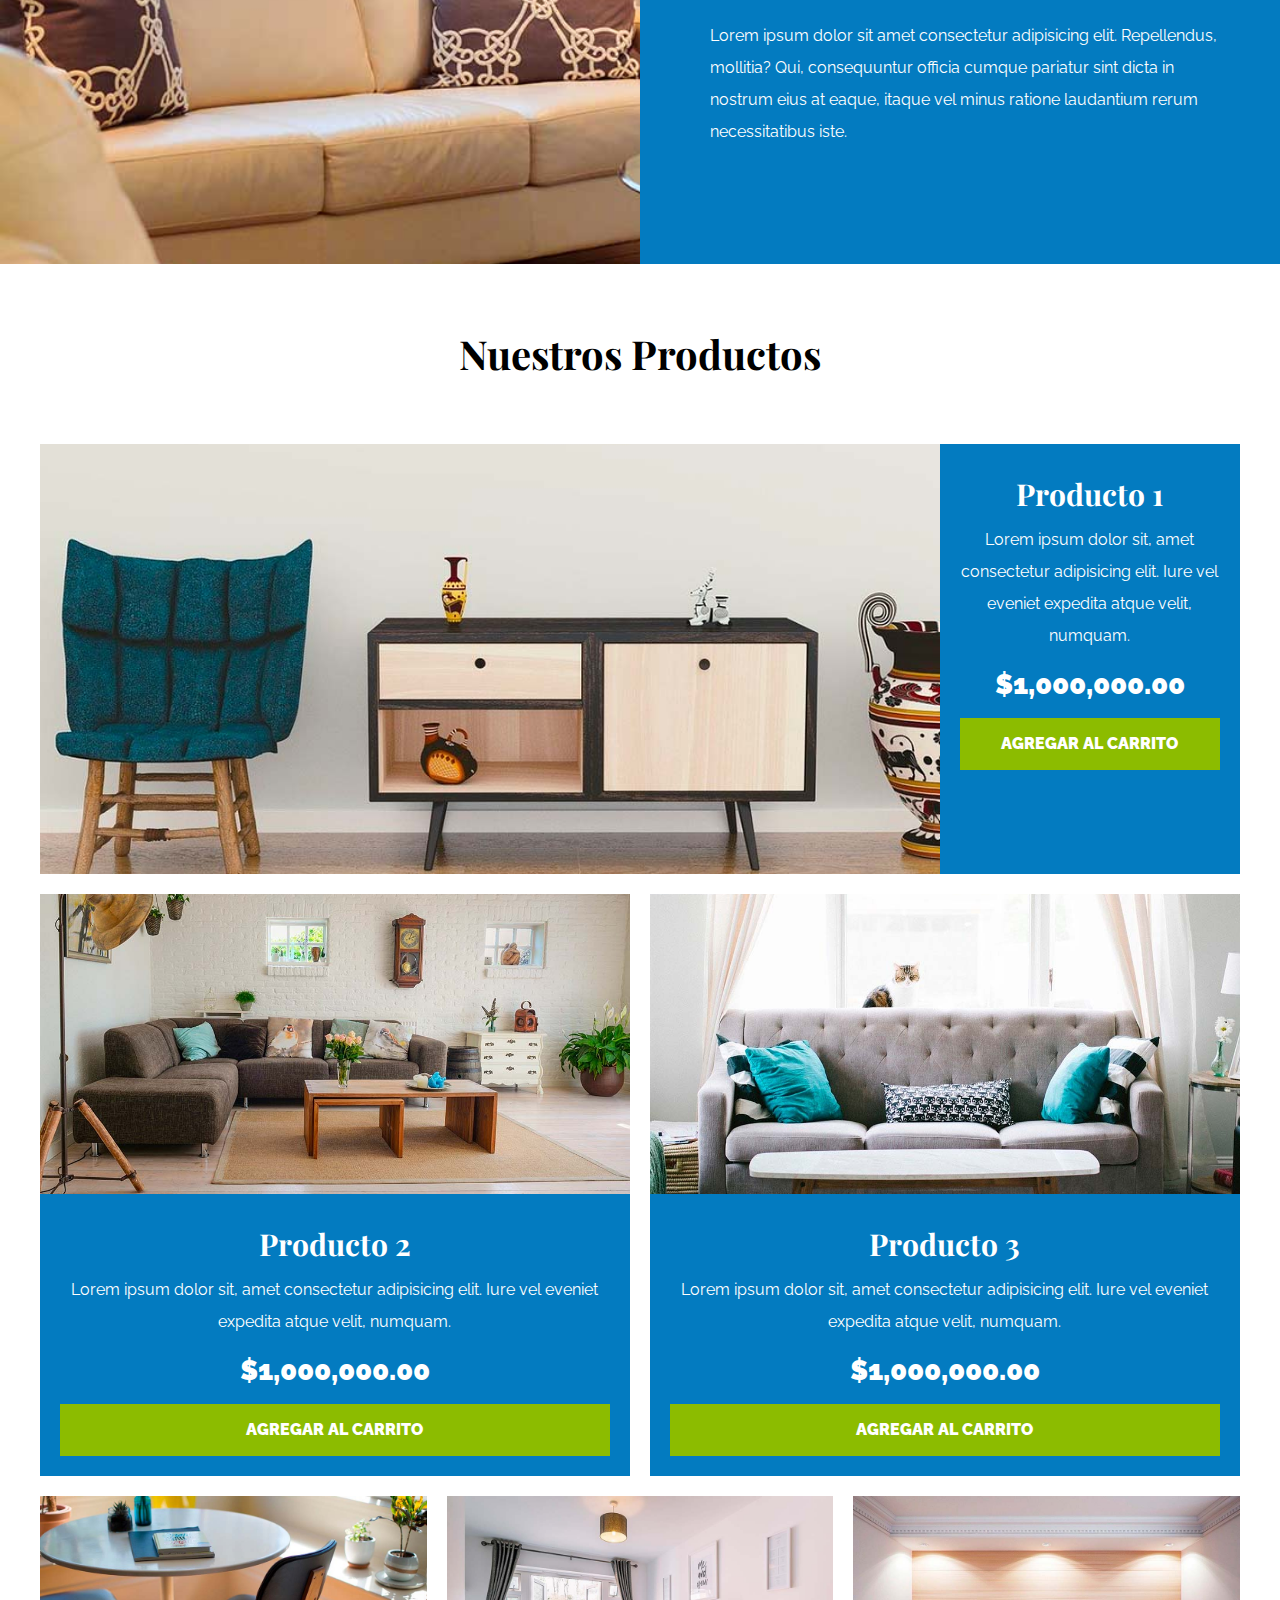
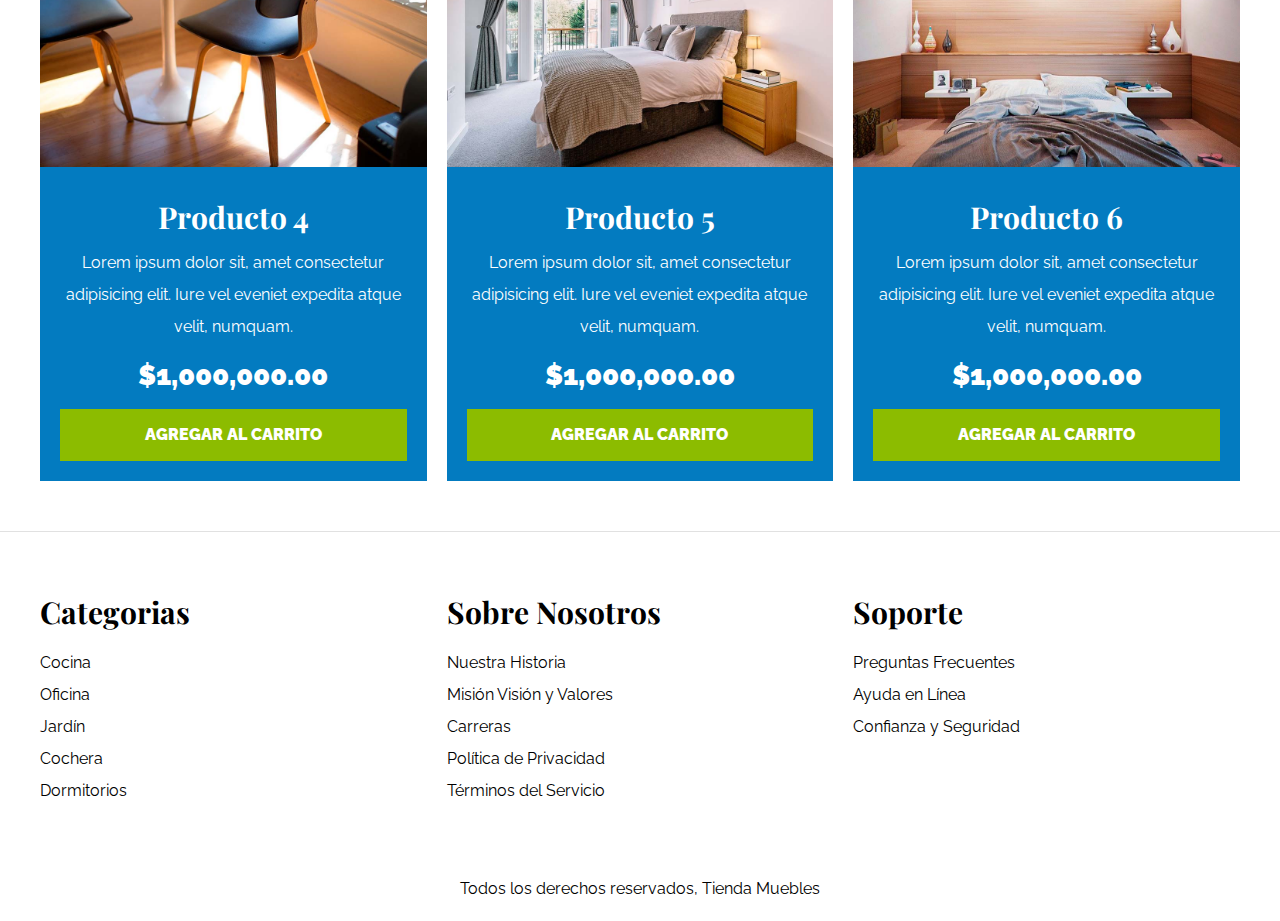
==== commit 77ac8de4: "Copyright" ====
--- a/index.html
+++ b/index.html
@@ -183,7 +183,7 @@
             <a href="#">Confianza y Seguridad</a>
           </div>
       </div>
-      <p class="text-center">Todos los derechos reservados, Tienda Muebles</p>
+      <p class=" copyright text-center">Todos los derechos reservados, Tienda Muebles</p>
     </footer>
   </body>
 </html>
--- a/css/style.css
+++ b/css/style.css
@@ -241,9 +241,12 @@
     display: grid;
     grid-template-columns: repeat(3, 1fr);
     gap: 2rem;
-    margin-bottom: 3rem;
 }
 
 .footer-menu a {
     display: block;
-}+}
+
+.copyright {
+    padding-top: 5rem;
+}
